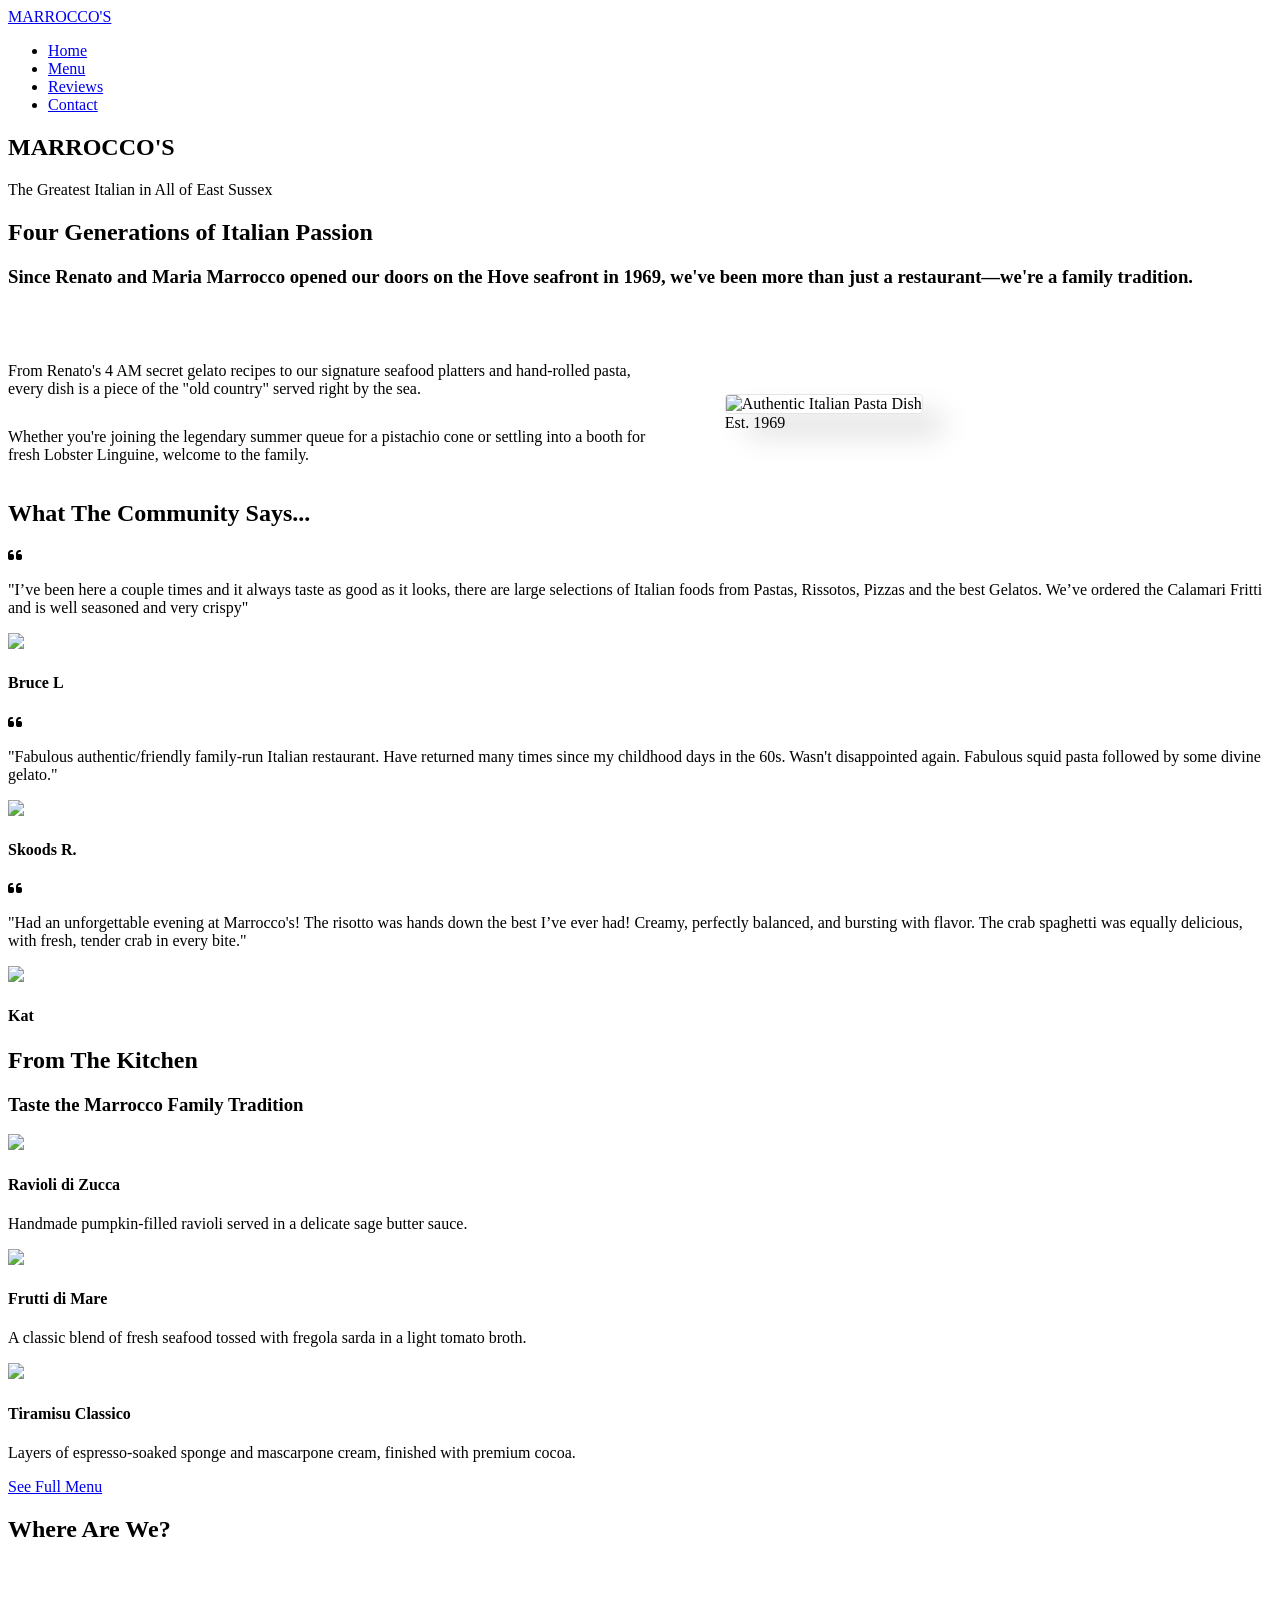
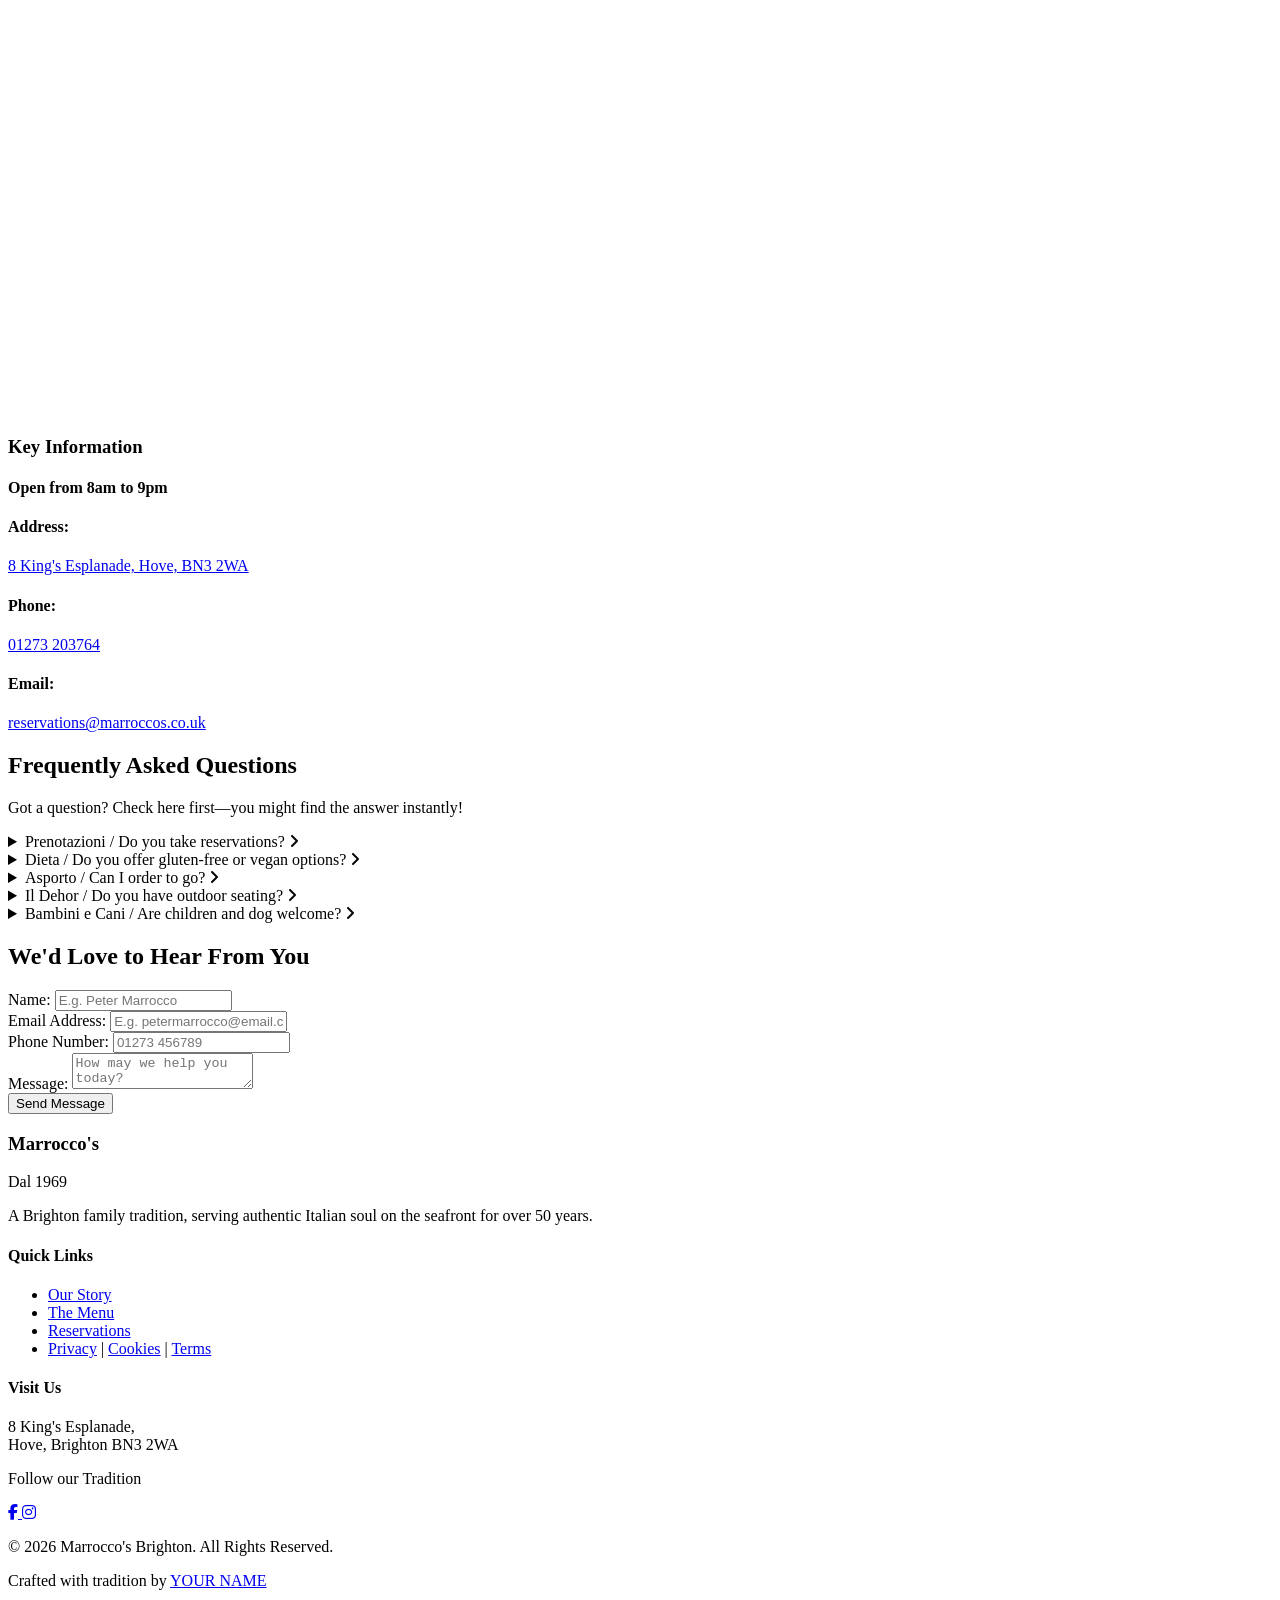
==== index.html @ a6865a2c "Add files via upload" ====
<!DOCTYPE html>
<html lang="en">
<head>
    <meta charset="UTF-8">
    <meta name="viewport" content="width=device-width, initial-scale=1.0">
    <title>Marrocco's Italian</title>

    <link rel="stylesheet" href="css/root.css">
    <script src="script.js" defer></script>
    <link rel="stylesheet" href="css/collective.css">
    <link rel="stylesheet" href="css/styles.css">
    <link rel="stylesheet" href="css/navbar.css">
    <link rel="stylesheet" href="css/button.css">
    <link rel="stylesheet" href="css/features.css">
    <link rel="stylesheet" href="css/query.css">

    <link rel="preconnect" href="https://fonts.googleapis.com">
    <link rel="preconnect" href="https://fonts.gstatic.com" crossorigin>
    <link href="https://fonts.googleapis.com/css2?family=Lexend:wght@100..900&family=Playfair+Display:ital,wght@0,400..900;1,400..900&display=swap" rel="stylesheet">
    <link rel="stylesheet" href="https://cdnjs.cloudflare.com/ajax/libs/font-awesome/6.5.1/css/all.min.css">
</head>
<body>
    <nav class="navbar">
        <a class="logo" href="index.html#landing">MARROCCO'S</div>
        <ul class="nav-links">
            <li>
                <a href="index.html">Home</a>
            </li>
            <li>
                <a href="menu.html">Menu</a>
            </li>
            <li>
                <a href="#reviews">Reviews</a>
            </li>
            <li>
                <a href="#contact">Contact</a>
            </li>
        </ul>
    </nav>

    <section class="landing" id="landing">
        <div class="container">
            <h1>MARROCCO'S</h1>
            <p>The Greatest Italian in All of East Sussex</p>
        </div>
    </section>

    <section id="story">
        <div class="header">
            <h2>Four Generations of Italian Passion</h2>
            <h3>Since Renato and Maria Marrocco opened our doors on the Hove seafront in 1969, we've been more than just a restaurant—we're a family tradition.</h3>
        </div>

        <div class="container" style="display: flex; align-items: center; gap: 60px; padding-top: 40px;">
            
            <div class="text-content" style="flex: 1.2;">
                <ul style="list-style: none; padding: 0;">
                    <li style="margin-bottom: 30px; position: relative;">
                        <p>From Renato's 4 AM secret gelato recipes to our signature seafood platters and hand-rolled pasta, every dish is a piece of the "old country" served right by the sea.</p>
                    </li>
                    
                    <li style="position: relative;">
                        <p>Whether you're joining the legendary summer queue for a pistachio cone or settling into a booth for fresh Lobster Linguine, welcome to the family.</p>
                    </li>
                </ul>
            </div>

            <div class="about-image-wrapper" style="flex: 1; position: relative;">
                <img src="css/image1.webp" alt="Authentic Italian Pasta Dish" 
                    style="width: 100%; aspect-ratio: 1 / 1; object-fit: cover; border-radius: 4px; box-shadow: 20px 20px 30px rgba(0,0,0,0.15); border: 1px solid rgba(0,0,0,0.1); transition: all 0.3s ease;">
                
                <div class="image-accent">
                    Est. 1969
                </div>
            </div>
        </div>
    </section>

    <section class="reviews" id="reviews">
        <div class="header">
            <h2>What The Community Says...</h2>
        </div>

        <div class="container">
            <div class="review-list">
                <div class="review-item">
                    <i class="fa-solid fa-quote-left"></i>
                    <p>"I’ve been here a couple times and it always taste as good as it looks, there are large selections of Italian foods from Pastas, Rissotos, Pizzas and the best Gelatos. We’ve ordered the Calamari Fritti and is well seasoned and very crispy"</p>
                    <div class="author">
                        <img src="css/pfp1.png">
                        <h4>Bruce L</h4>
                    </div>
                </div>

                <div class="review-item">
                    <i class="fa-solid fa-quote-left"></i>
                    <p>"Fabulous authentic/friendly family-run Italian restaurant. Have returned many times since my childhood days in the 60s. Wasn't disappointed again. Fabulous squid pasta followed by some divine gelato."</p>
                    <div class="author">
                        <img src="css/pfp2.png">
                        <h4>Skoods R.</h4>
                    </div>
                </div>

                <div class="review-item">
                    <i class="fa-solid fa-quote-left"></i>
                    <p>"Had an unforgettable evening at Marrocco's! The risotto was hands down the best I’ve ever had! Creamy, perfectly balanced, and bursting with flavor. The crab spaghetti was equally delicious, with fresh, tender crab in every bite."</p>
                    <div class="author">
                        <img src="css/pfp3.png">
                        <h4>Kat</h4>
                    </div>
                </div>
            </div>
        </div>
    </section>

    <section class="showcase" id="showcase">
        <div class="header">
            <h2>From The Kitchen</h2>
            <h3>Taste the Marrocco Family Tradition</h3>
        </div>

        <div class="container">
            <div class="showcase-container">
                <div class="showcase-item">
                    <img src="css/sc1.jpg">
                    <div class="showcase-caption">
                        <h4>Ravioli di Zucca</h4>
                        <p>Handmade pumpkin-filled ravioli served in a delicate sage butter sauce.</p>
                    </div>
                </div>

                <div class="showcase-item">
                    <img src="css/sc2.jpg">
                    <div class="showcase-caption">
                        <h4>Frutti di Mare</h4>
                        <p>A classic blend of fresh seafood tossed with fregola sarda in a light tomato broth.</p>
                    </div>
                </div>

                <div class="showcase-item">
                    <img src="css/sc3.webp">
                    <div class="showcase-caption">
                        <h4>Tiramisu Classico</h4>
                        <p>Layers of espresso-soaked sponge and mascarpone cream, finished with premium cocoa.</p>
                    </div>
                </div>
            </div>

            <div class="showcase-cta">
                <a href="menu.html">See Full Menu</a>
            </div>
        </div>
    </section>

    <section class="location" id="location">
        <div class="header">
            <h2>Where Are We?</h2>
        </div>

        <div class="container">
            <div class="map-content">
                <iframe src="https://www.google.com/maps/embed?pb=!1m18!1m12!1m3!1d5040.735382315733!2d-0.17603551700511988!3d50.82435292235075!2m3!1f0!2f0!3f0!3m2!1i1024!2i768!4f13.1!3m3!1m2!1s0x4875853623d988e7%3A0xfa8a5513d6051fa7!2sMarrocco&#39;s!5e0!3m2!1sen!2suk!4v1772290363174!5m2!1sen!2suk" width="600" height="450" style="border:0;" allowfullscreen="" loading="lazy" referrerpolicy="no-referrer-when-downgrade"></iframe>
            </div>

            <div class="main-info">
                <h3>Key Information</h3>
                
                <h4>Open from 8am to 9pm</h4>

                <div class="main-text">
                    <h4>Address:</h4>
                    <p><a href="https://www.google.com/maps/place/Marrocco's/@50.8243529,-0.1760355,17z/data=!3m1!4b1!4m6!3m5!1s0x4875853623d988e7:0xfa8a5513d6051fa7!8m2!3d50.8243529!4d-0.1760355!16s%2Fg%2F1tcxp3zr?hl=en&entry=ttu&g_ep=EgoyMDI2MDIyNS4wIKXMDSoASAFQAw%3D%3D">8 King's Esplanade, Hove, BN3 2WA</a></p>

                    <h4>Phone:</h4>
                    <p><a href="tel:01273203764">01273 203764</a></p>

                    <h4>Email:</h4>
                    <p><a href="mailto:reservations@marroccos.co.uk">reservations@marroccos.co.uk</a></p>
                </div>
            </div>
        </div>
    </section>

    <section class="faqs" id="faqs">
        <div class="container">
            <div class="faq-container">
                <div class="header">
                    <h2>Frequently Asked Questions</h2>
                    <p class="faq-description">
                        Got a question? Check here first—you might find the answer instantly!
                    </p>
                </div>

                <details class="faq-item">
                    <summary>
                        Prenotazioni / Do you take reservations?
                        <i class="fa-solid fa-angle-right icon"></i>
                    </summary>
                    <p>We primarily operate on a walk-in basis to keep things fair for everyone enjoying the sunny terrace.</p>
                </details>

                <details class="faq-item">
                    <summary>
                        Dieta / Do you offer gluten-free or vegan options?
                        <i class="fa-solid fa-angle-right icon"></i>
                    </summary>
                    <p>Absolutely. We offer gluten-free pasta substitutes and several vegan-friendly gelato options.</p>
                </details>

                <details class="faq-item">
                    <summary>
                        Asporto / Can I order to go?
                        <i class="fa-solid fa-angle-right icon"></i>
                    </summary>
                    <p>Yes, we do! You can order our full range of gelato and most of our main menu for takeaway.</p>
                </details>

                <details class="faq-item">
                    <summary>
                        Il Dehor / Do you have outdoor seating?
                        <i class="fa-solid fa-angle-right icon"></i>
                    </summary>
                    <p>We have a beautiful outdoor terrace overlooking the Kings Esplanade. It is the perfect spot for an espresso in the morning sun or a glass of wine as the sun sets over Hove.</p>
                </details>

                <details class="faq-item">
                    <summary>
                        Bambini e Cani / Are children and dog welcome?
                        <i class="fa-solid fa-angle-right icon"></i>
                    </summary>
                    <p>We are a family-run business, so children are always welcome with a smile. Well-behaved dogs are also permitted in our outdoor seating area—we might even have a treat waiting for them!</p>
                </details>
            </div>
        </div>
    </section>

    <section class="contact" id="contact">
        <div class="header">
            <h2>We'd Love to Hear From You</h2>
        </div>

        <div class="container">
            <form id="contact-form" class="contact-form" action="https://script.google.com/macros/s/AKfycbzfuzOAFyKO1uN3Dy8RKgRtBrc3oYsXvqPRVejo-Iocul6Jv-1Nv64UIRSSPU8Ohac1Tg/exec" method="POST">
    
                <div class="contact-column-left">
                    <div class="form-group">
                        <label class="contact-header">Name:</label>
                        <input type="text" name="name" placeholder="E.g. Peter Marrocco" required>
                    </div>

                    <div class="form-group">
                        <label class="contact-header">Email Address:</label>
                        <input type="text" name="email" placeholder="E.g. petermarrocco@email.com" required>
                    </div>

                    <div class="form-group">
                        <label class="contact-header">Phone Number:</label>
                        <input type="text" name="number" placeholder="01273 456789" required>
                    </div>
                </div>

                <div class="contact-column-right">
                    <div class="form-group">
                        <label class="contact-header">Message:</label>
                        <textarea class="textarea" placeholder="How may we help you today?" required></textarea>
                    </div>

                    <button type="submit" class="submit-btn">Send Message</button>
                </div>
                            
    </section>

    <footer class="premium-footer">
    <div class="footer-container">
        <div class="footer-column">
            <h3>Marrocco's</h3>
            <p class="heritage-text">Dal 1969</p>
            <p>A Brighton family tradition, serving authentic Italian soul on the seafront for over 50 years.</p>
        </div>

        <div class="footer-column">
            <h4>Quick Links</h4>
            <ul>
                <li><a href="index.html">Our Story</a></li>
                <li><a href="menu.html">The Menu</a></li>
                <li><a href="contact.html">Reservations</a></li>
                <li><a href="privacy.html">Privacy</a> | <a href="cookies.html">Cookies</a> | <a href="terms.html">Terms</a></li>
            </ul>
        </div>

        <div class="footer-column">
            <h4>Visit Us</h4>
            <p>8 King's Esplanade,<br>Hove, Brighton BN3 2WA</p>
            <div class="social-icons">
                </div>
        </div>

        <div class="social-container">
            <p class="social-label">Follow our Tradition</p>
            <div class="social-icons">
                <a href="https://www.facebook.com/MARROCCOS/?locale=en_GB" class="social-link" aria-label="Facebook">
                    <i class="fab fa-facebook-f"></i>
                </a>
                <a href="https://www.instagram.com/marroccos_icecream_hove/?hl=en" class="social-link" aria-label="Instagram">
                    <i class="fab fa-instagram"></i>
                </a>
            </div>
        </div>
    </div>
    <div class="footer-bottom">
        <p>&copy; 2026 Marrocco's Brighton. All Rights Reserved.</p>
        <p class="designer-credit">
            Crafted with tradition by <a href="YOUR_PORTFOLIO_LINK" target="_blank">YOUR NAME</a>
        </p>
    </div>
</footer>

</body>
</html>
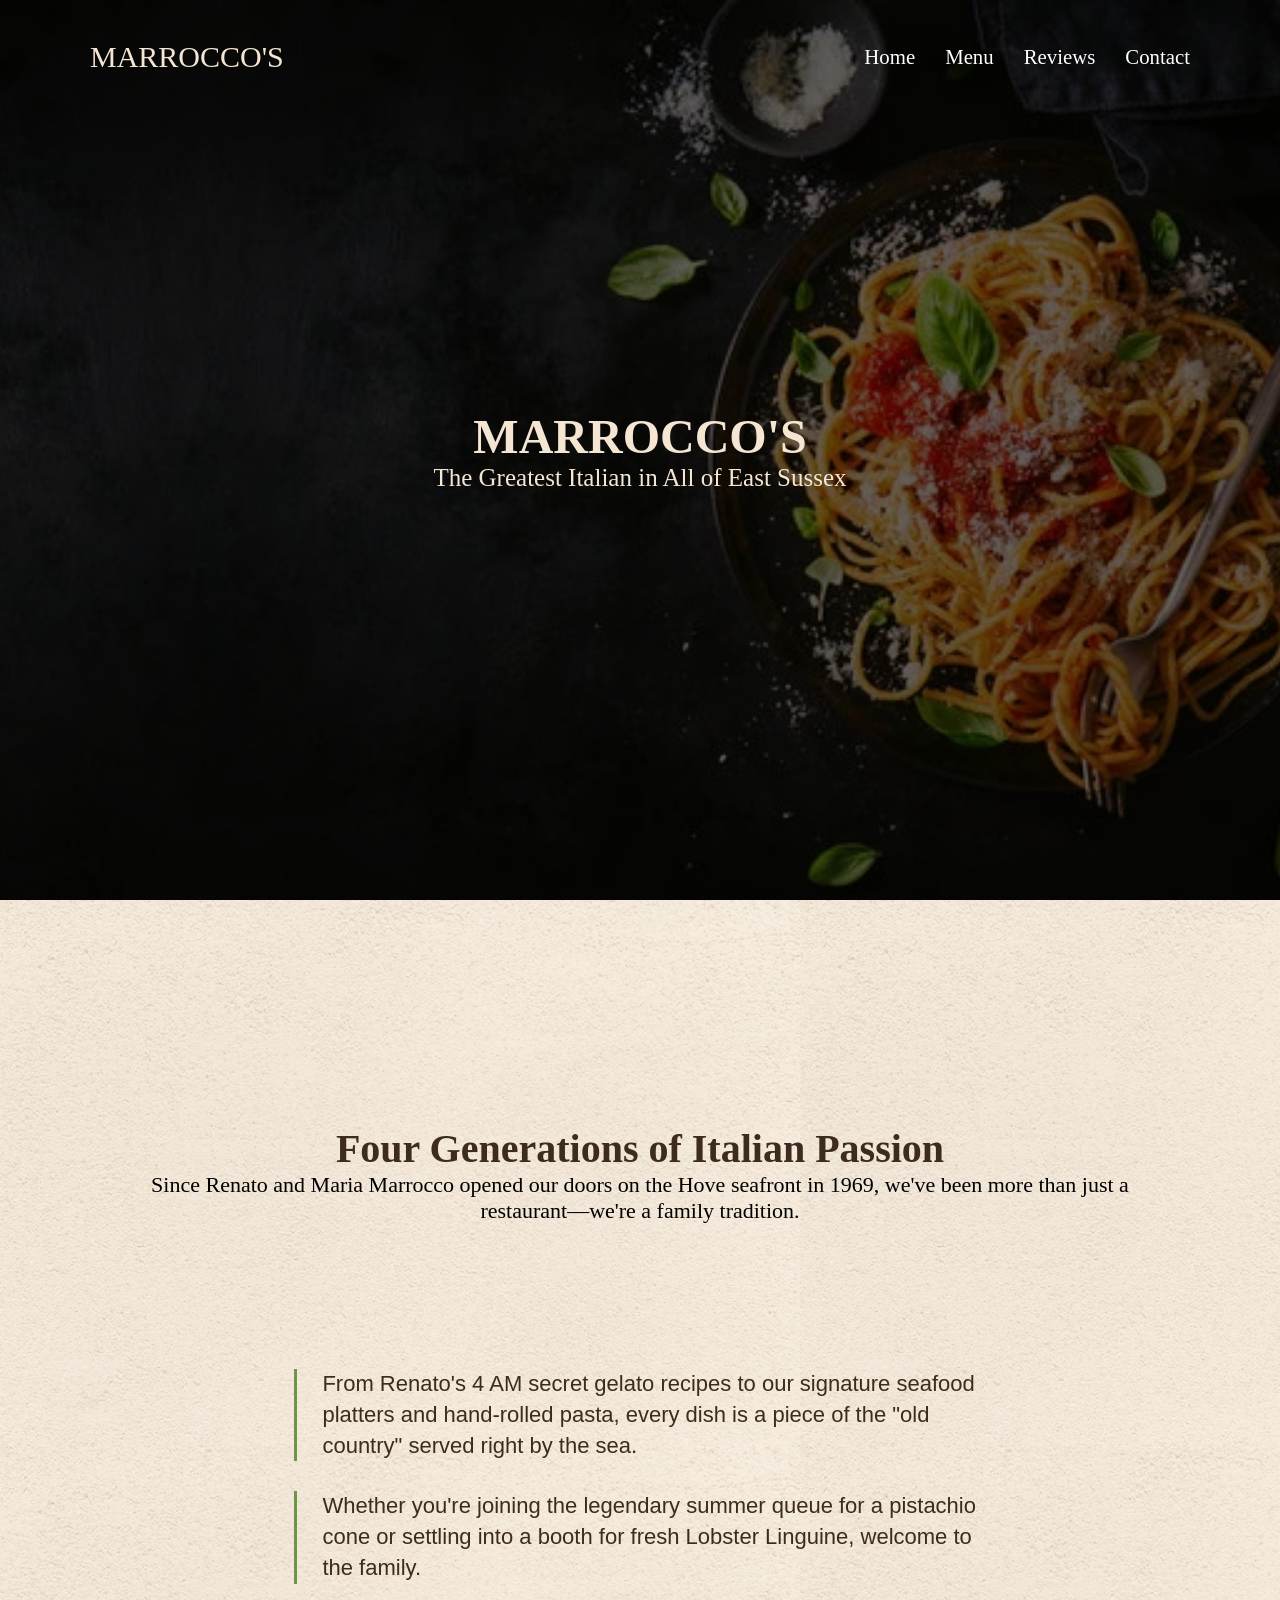
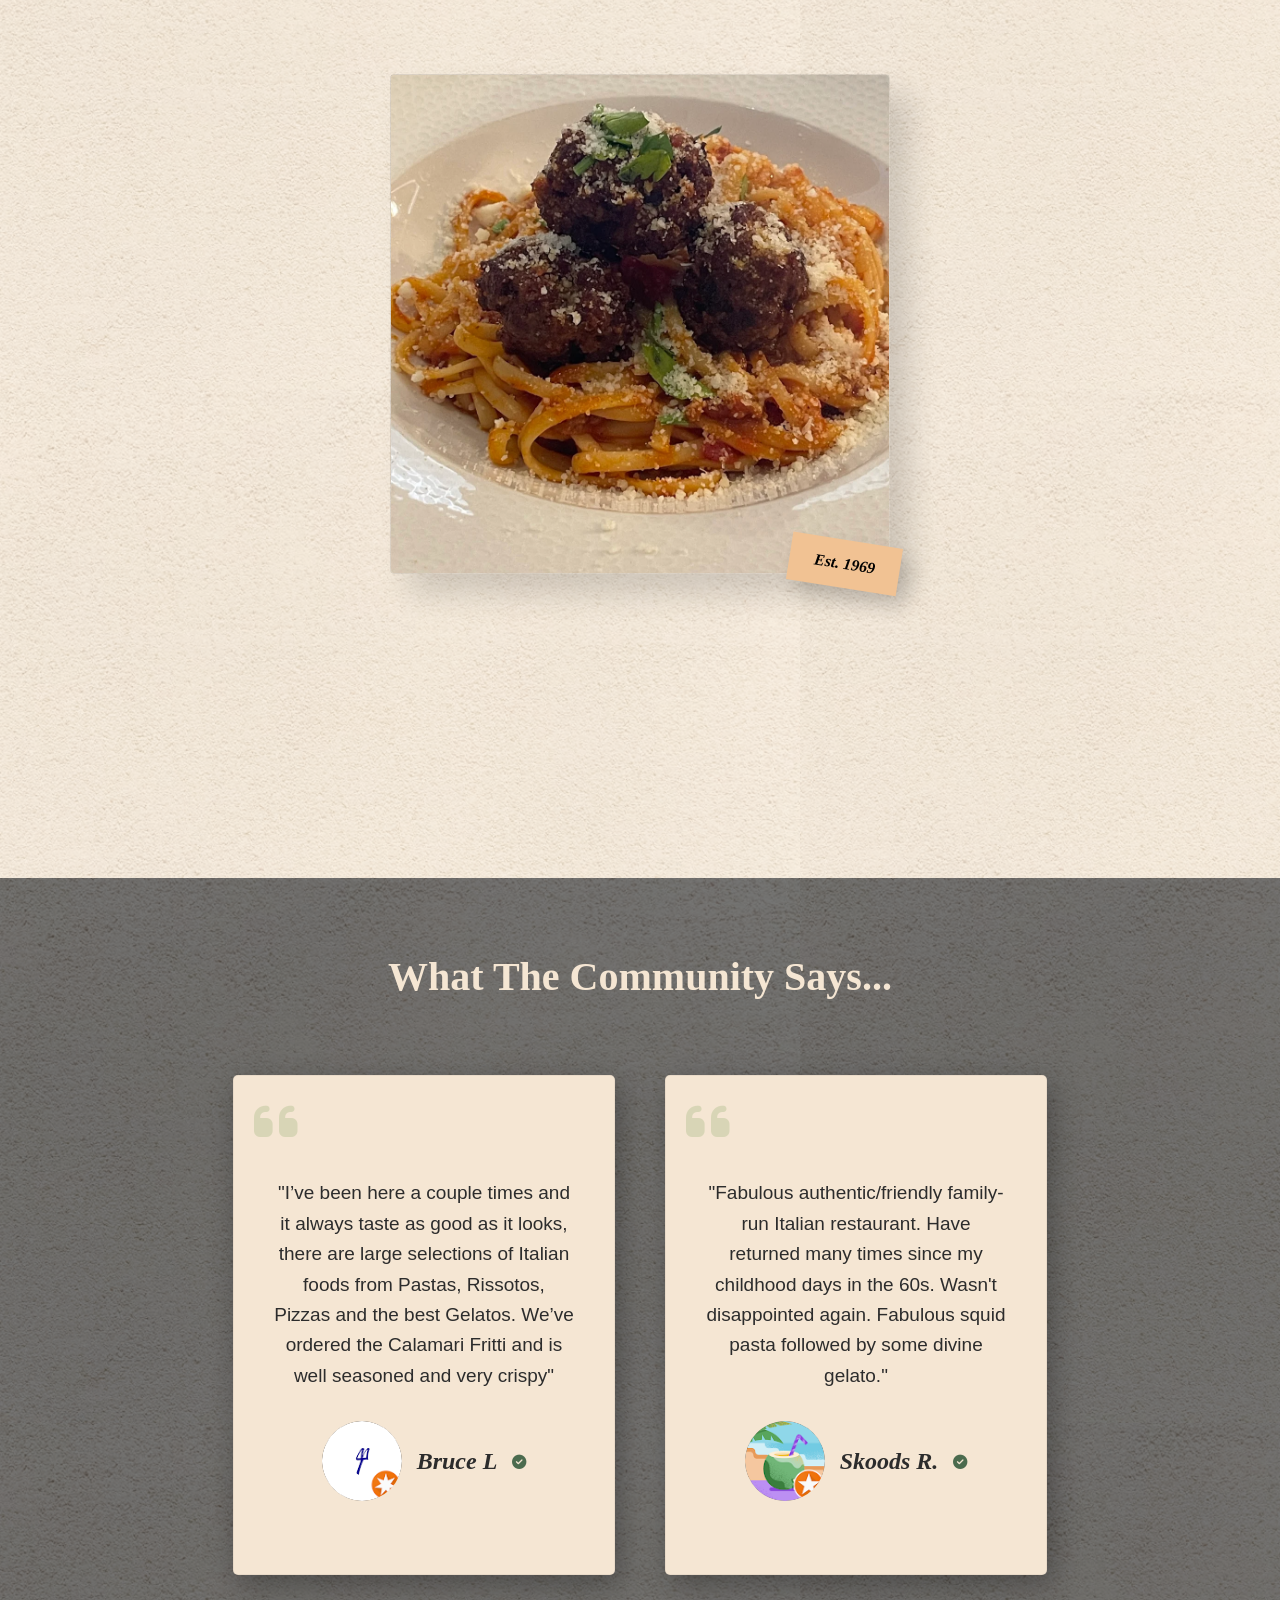
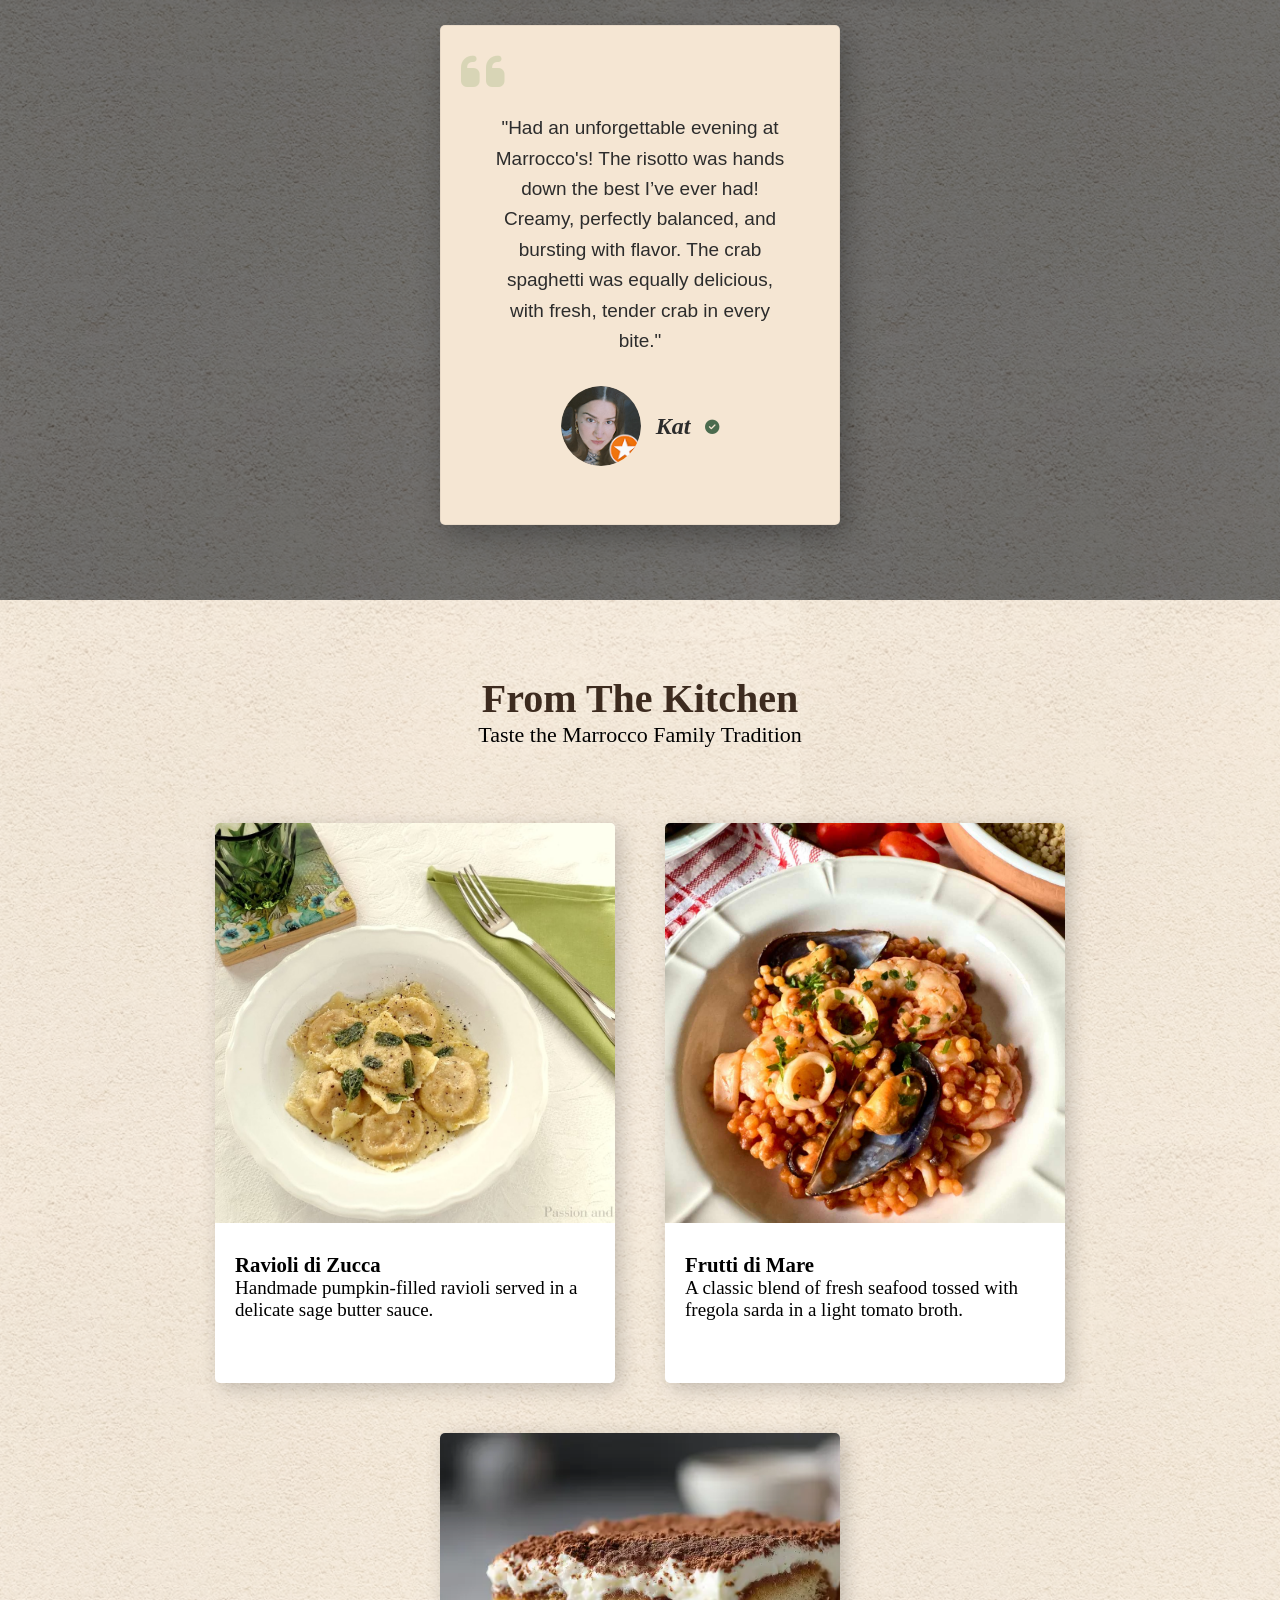
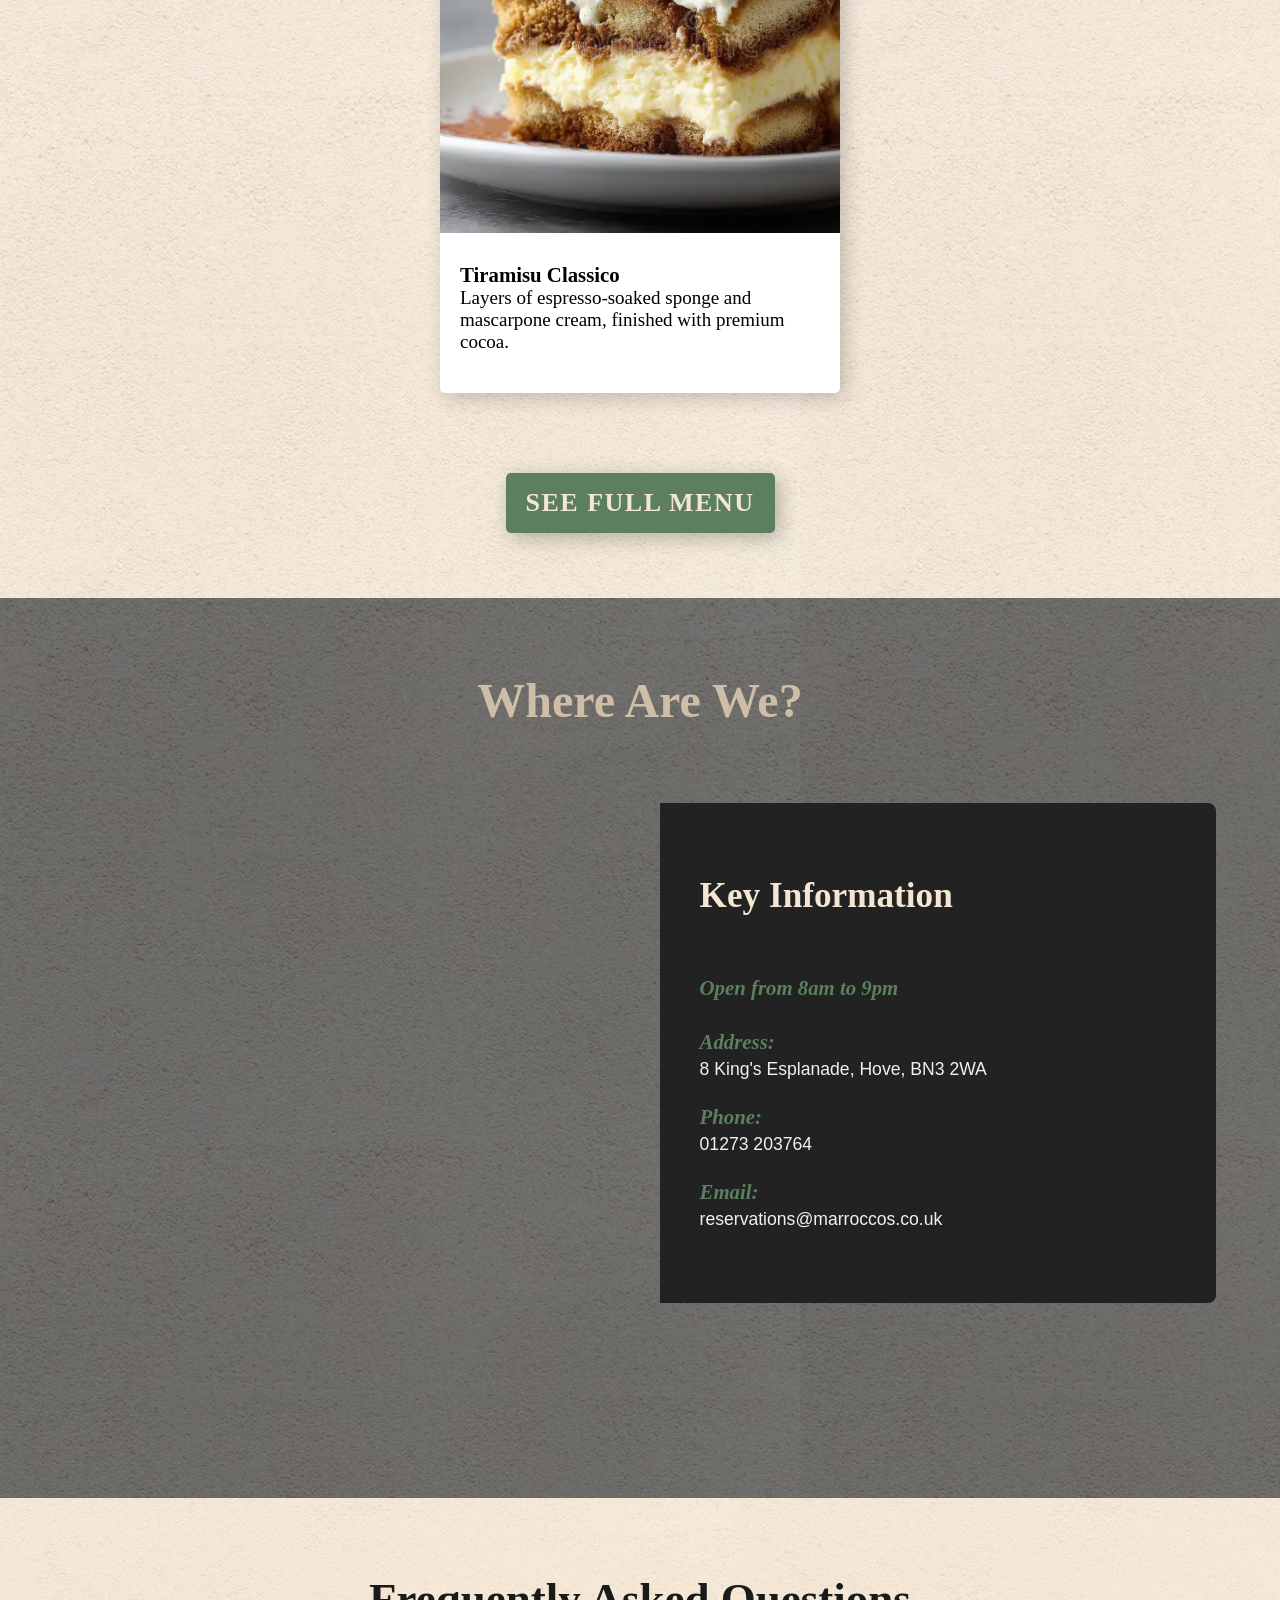
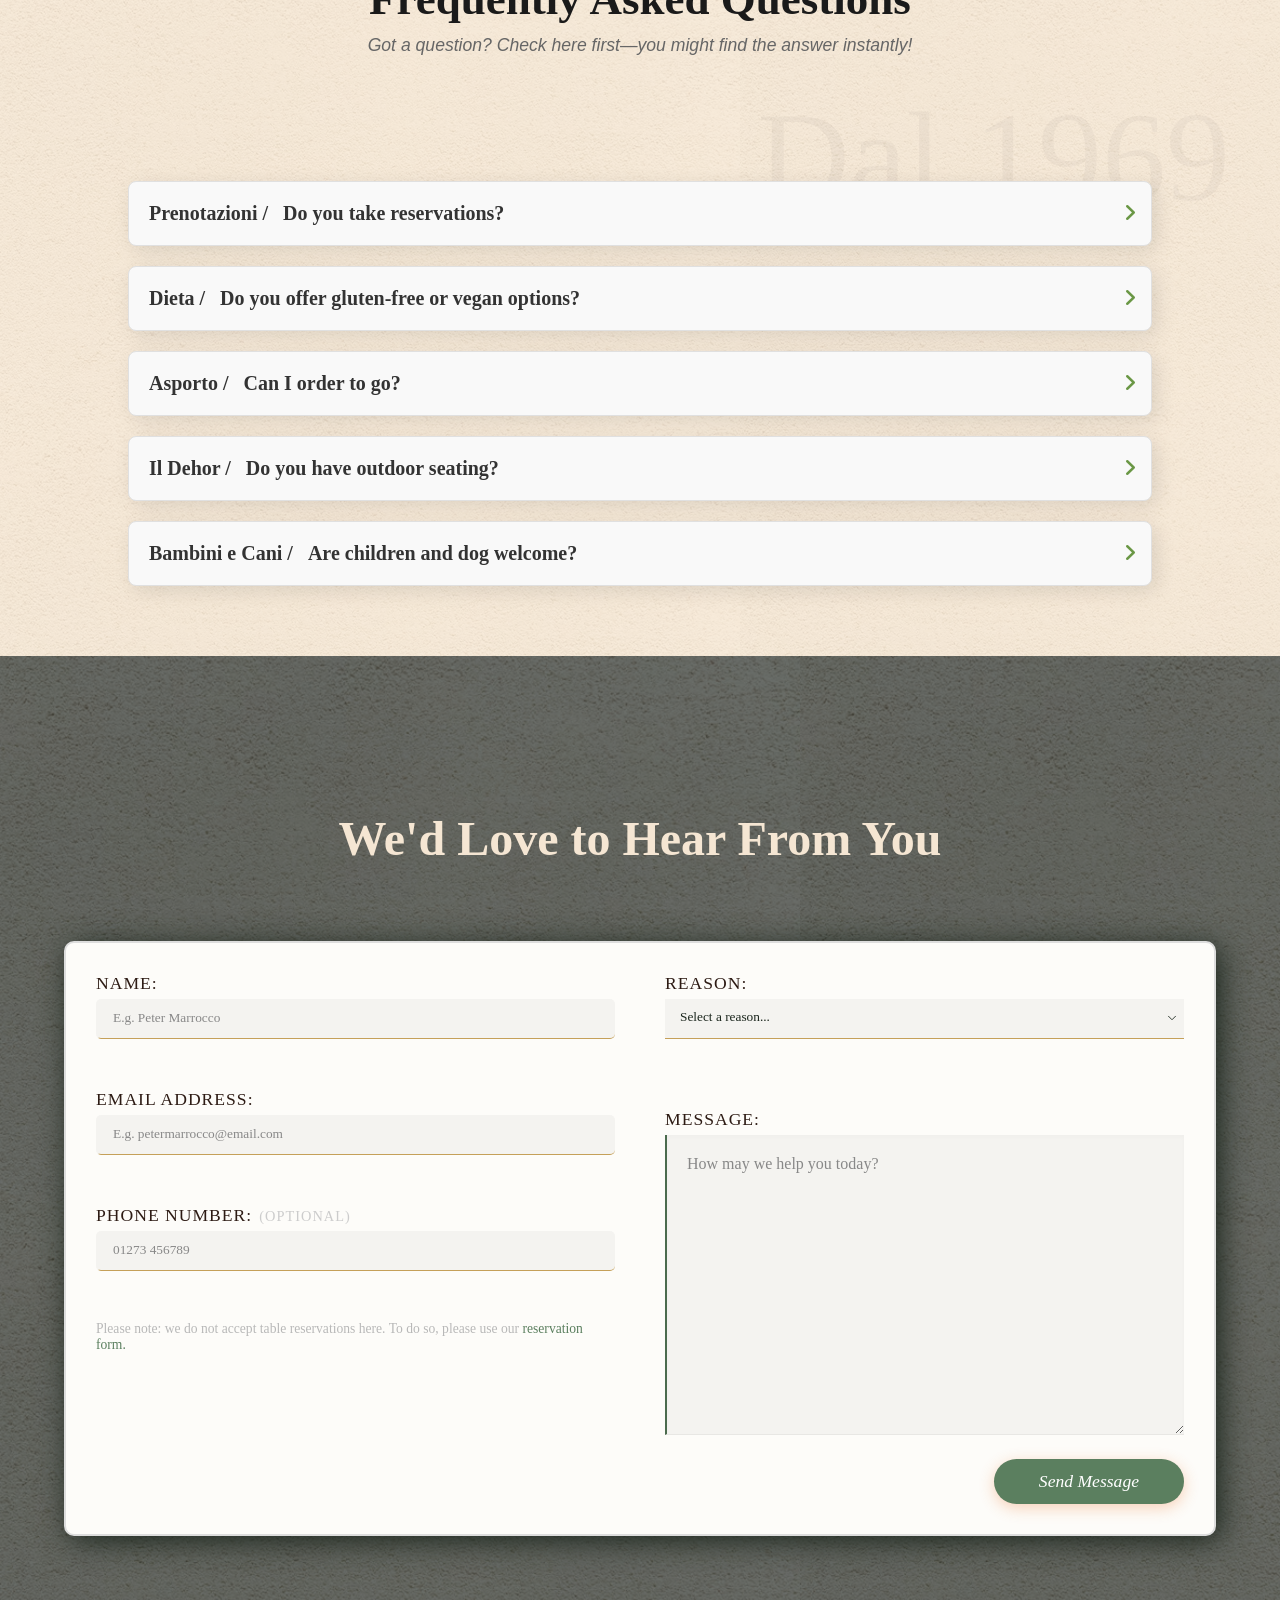
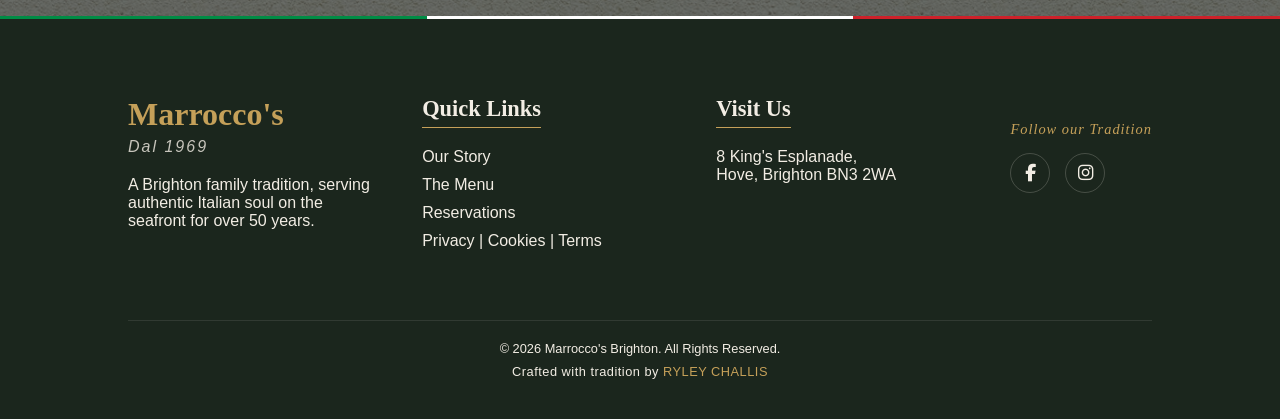
==== commit ad9e112b: "Fresh start - full project upload" ====
--- a/index.html
+++ b/index.html
@@ -6,23 +6,36 @@
     <title>Marrocco's Italian</title>
 
     <link rel="stylesheet" href="css/root.css">
-    <script src="script.js" defer></script>
     <link rel="stylesheet" href="css/collective.css">
     <link rel="stylesheet" href="css/styles.css">
     <link rel="stylesheet" href="css/navbar.css">
     <link rel="stylesheet" href="css/button.css">
-    <link rel="stylesheet" href="css/features.css">
     <link rel="stylesheet" href="css/query.css">
 
     <link rel="preconnect" href="https://fonts.googleapis.com">
     <link rel="preconnect" href="https://fonts.gstatic.com" crossorigin>
     <link href="https://fonts.googleapis.com/css2?family=Lexend:wght@100..900&family=Playfair+Display:ital,wght@0,400..900;1,400..900&display=swap" rel="stylesheet">
     <link rel="stylesheet" href="https://cdnjs.cloudflare.com/ajax/libs/font-awesome/6.5.1/css/all.min.css">
+
+    <link rel="icon" type="image/x-icon" href="favicon.ico">
 </head>
 <body>
     <nav class="navbar">
-        <a class="logo" href="index.html#landing">MARROCCO'S</div>
+        <a class="logo" href="index.html#landing">MARROCCO'S</a>
+        
+        <div class="hamburger">
+            <div class="bar"></div>
+            <div class="bar"></div>
+            <div class="bar"></div>
+        </div>
+
         <ul class="nav-links">
+            <div class="sidebar-logo">
+                <span class="logo-text">MARROCCO'S</span>
+            </div>
+
+            <button class="close-btn">&times;</button>
+            
             <li>
                 <a href="index.html">Home</a>
             </li>
@@ -38,15 +51,17 @@
         </ul>
     </nav>
 
+    <main>
+    
     <section class="landing" id="landing">
         <div class="container">
             <h1>MARROCCO'S</h1>
-            <p>The Greatest Italian in All of East Sussex</p>
+            <p class="reveal">The Greatest Italian in All of East Sussex</p>
         </div>
     </section>
 
     <section id="story">
-        <div class="header">
+        <div class="header reveal">
             <h2>Four Generations of Italian Passion</h2>
             <h3>Since Renato and Maria Marrocco opened our doors on the Hove seafront in 1969, we've been more than just a restaurant—we're a family tradition.</h3>
         </div>
@@ -55,17 +70,17 @@
             
             <div class="text-content" style="flex: 1.2;">
                 <ul style="list-style: none; padding: 0;">
-                    <li style="margin-bottom: 30px; position: relative;">
+                    <li class="reveal" style="margin-bottom: 30px; position: relative;">
                         <p>From Renato's 4 AM secret gelato recipes to our signature seafood platters and hand-rolled pasta, every dish is a piece of the "old country" served right by the sea.</p>
                     </li>
                     
-                    <li style="position: relative;">
+                    <li class="reveal" style="position: relative;">
                         <p>Whether you're joining the legendary summer queue for a pistachio cone or settling into a booth for fresh Lobster Linguine, welcome to the family.</p>
                     </li>
                 </ul>
             </div>
 
-            <div class="about-image-wrapper" style="flex: 1; position: relative;">
+            <div class="about-image-wrapper reveal" style="flex: 1; position: relative;">
                 <img src="css/image1.webp" alt="Authentic Italian Pasta Dish" 
                     style="width: 100%; aspect-ratio: 1 / 1; object-fit: cover; border-radius: 4px; box-shadow: 20px 20px 30px rgba(0,0,0,0.15); border: 1px solid rgba(0,0,0,0.1); transition: all 0.3s ease;">
                 
@@ -75,37 +90,38 @@
             </div>
         </div>
     </section>
+    
 
     <section class="reviews" id="reviews">
-        <div class="header">
+        <div class="header reveal">
             <h2>What The Community Says...</h2>
         </div>
 
         <div class="container">
             <div class="review-list">
-                <div class="review-item">
+                <div class="review-item reveal">
                     <i class="fa-solid fa-quote-left"></i>
                     <p>"I’ve been here a couple times and it always taste as good as it looks, there are large selections of Italian foods from Pastas, Rissotos, Pizzas and the best Gelatos. We’ve ordered the Calamari Fritti and is well seasoned and very crispy"</p>
-                    <div class="author">
-                        <img src="css/pfp1.png">
+                    <div class="author reveal">
+                        <img src="css/pfp1.png" alt="First profile picture">
                         <h4>Bruce L</h4>
                     </div>
                 </div>
 
-                <div class="review-item">
+                <div class="review-item reveal">
                     <i class="fa-solid fa-quote-left"></i>
                     <p>"Fabulous authentic/friendly family-run Italian restaurant. Have returned many times since my childhood days in the 60s. Wasn't disappointed again. Fabulous squid pasta followed by some divine gelato."</p>
-                    <div class="author">
-                        <img src="css/pfp2.png">
+                    <div class="author reveal">
+                        <img src="css/pfp2.png" alt="Second profile picture">
                         <h4>Skoods R.</h4>
                     </div>
                 </div>
 
-                <div class="review-item">
+                <div class="review-item reveal">
                     <i class="fa-solid fa-quote-left"></i>
                     <p>"Had an unforgettable evening at Marrocco's! The risotto was hands down the best I’ve ever had! Creamy, perfectly balanced, and bursting with flavor. The crab spaghetti was equally delicious, with fresh, tender crab in every bite."</p>
-                    <div class="author">
-                        <img src="css/pfp3.png">
+                    <div class="author reveal">
+                        <img src="css/pfp3.png" alt="Third profile picture">
                         <h4>Kat</h4>
                     </div>
                 </div>
@@ -114,60 +130,60 @@
     </section>
 
     <section class="showcase" id="showcase">
-        <div class="header">
+        <div class="header reveal">
             <h2>From The Kitchen</h2>
             <h3>Taste the Marrocco Family Tradition</h3>
         </div>
 
         <div class="container">
             <div class="showcase-container">
-                <div class="showcase-item">
-                    <img src="css/sc1.jpg">
-                    <div class="showcase-caption">
+                <div class="showcase-item reveal">
+                    <img src="css/sc1.jpg" alt="Ravioli di Zucca">
+                    <div class="showcase-caption reveal">
                         <h4>Ravioli di Zucca</h4>
                         <p>Handmade pumpkin-filled ravioli served in a delicate sage butter sauce.</p>
                     </div>
                 </div>
 
-                <div class="showcase-item">
-                    <img src="css/sc2.jpg">
-                    <div class="showcase-caption">
+                <div class="showcase-item reveal">
+                    <img src="css/sc2.jpg" alt="Frutti di Mare">
+                    <div class="showcase-caption reveal">
                         <h4>Frutti di Mare</h4>
                         <p>A classic blend of fresh seafood tossed with fregola sarda in a light tomato broth.</p>
                     </div>
                 </div>
 
-                <div class="showcase-item">
-                    <img src="css/sc3.webp">
-                    <div class="showcase-caption">
+                <div class="showcase-item reveal">
+                    <img src="css/sc3.webp" alt="Tiramisu Classico">
+                    <div class="showcase-caption reveal">
                         <h4>Tiramisu Classico</h4>
                         <p>Layers of espresso-soaked sponge and mascarpone cream, finished with premium cocoa.</p>
                     </div>
                 </div>
             </div>
 
-            <div class="showcase-cta">
+            <div class="showcase-cta reveal">
                 <a href="menu.html">See Full Menu</a>
             </div>
         </div>
     </section>
 
     <section class="location" id="location">
-        <div class="header">
+        <div class="header reveal">
             <h2>Where Are We?</h2>
         </div>
 
         <div class="container">
-            <div class="map-content">
-                <iframe src="https://www.google.com/maps/embed?pb=!1m18!1m12!1m3!1d5040.735382315733!2d-0.17603551700511988!3d50.82435292235075!2m3!1f0!2f0!3f0!3m2!1i1024!2i768!4f13.1!3m3!1m2!1s0x4875853623d988e7%3A0xfa8a5513d6051fa7!2sMarrocco&#39;s!5e0!3m2!1sen!2suk!4v1772290363174!5m2!1sen!2suk" width="600" height="450" style="border:0;" allowfullscreen="" loading="lazy" referrerpolicy="no-referrer-when-downgrade"></iframe>
-            </div>
-
-            <div class="main-info">
+            <div class="map-content reveal">
+                <iframe class="reveal" src="https://www.google.com/maps/embed?pb=!1m18!1m12!1m3!1d5040.735382315733!2d-0.17603551700511988!3d50.82435292235075!2m3!1f0!2f0!3f0!3m2!1i1024!2i768!4f13.1!3m3!1m2!1s0x4875853623d988e7%3A0xfa8a5513d6051fa7!2sMarrocco&#39;s!5e0!3m2!1sen!2suk!4v1772290363174!5m2!1sen!2suk" width="600" height="450" style="border:0;" allowfullscreen="" referrerpolicy="no-referrer-when-downgrade"></iframe>
+            </div>
+
+            <div class="main-info reveal">
                 <h3>Key Information</h3>
                 
                 <h4>Open from 8am to 9pm</h4>
 
-                <div class="main-text">
+                <div class="main-text reveal">
                     <h4>Address:</h4>
                     <p><a href="https://www.google.com/maps/place/Marrocco's/@50.8243529,-0.1760355,17z/data=!3m1!4b1!4m6!3m5!1s0x4875853623d988e7:0xfa8a5513d6051fa7!8m2!3d50.8243529!4d-0.1760355!16s%2Fg%2F1tcxp3zr?hl=en&entry=ttu&g_ep=EgoyMDI2MDIyNS4wIKXMDSoASAFQAw%3D%3D">8 King's Esplanade, Hove, BN3 2WA</a></p>
 
@@ -184,48 +200,48 @@
     <section class="faqs" id="faqs">
         <div class="container">
             <div class="faq-container">
-                <div class="header">
+                <div class="header reveal">
                     <h2>Frequently Asked Questions</h2>
-                    <p class="faq-description">
+                    <p class="faq-description reveal">
                         Got a question? Check here first—you might find the answer instantly!
                     </p>
                 </div>
 
-                <details class="faq-item">
-                    <summary>
-                        Prenotazioni / Do you take reservations?
+                <details class="faq-item reveal">
+                    <summary>
+                        <span class="desktop-only">Prenotazioni /</span>Do you take reservations?
                         <i class="fa-solid fa-angle-right icon"></i>
                     </summary>
                     <p>We primarily operate on a walk-in basis to keep things fair for everyone enjoying the sunny terrace.</p>
                 </details>
 
-                <details class="faq-item">
-                    <summary>
-                        Dieta / Do you offer gluten-free or vegan options?
+                <details class="faq-item reveal">
+                    <summary>
+                        <span class="desktop-only">Dieta /</span>Do you offer gluten-free or vegan options?
                         <i class="fa-solid fa-angle-right icon"></i>
                     </summary>
                     <p>Absolutely. We offer gluten-free pasta substitutes and several vegan-friendly gelato options.</p>
                 </details>
 
-                <details class="faq-item">
-                    <summary>
-                        Asporto / Can I order to go?
+                <details class="faq-item reveal">
+                    <summary>
+                        <span class="desktop-only">Asporto /</span>Can I order to go?
                         <i class="fa-solid fa-angle-right icon"></i>
                     </summary>
                     <p>Yes, we do! You can order our full range of gelato and most of our main menu for takeaway.</p>
                 </details>
 
-                <details class="faq-item">
-                    <summary>
-                        Il Dehor / Do you have outdoor seating?
+                <details class="faq-item reveal">
+                    <summary>
+                        <span class="desktop-only">Il Dehor /</span>Do you have outdoor seating?
                         <i class="fa-solid fa-angle-right icon"></i>
                     </summary>
                     <p>We have a beautiful outdoor terrace overlooking the Kings Esplanade. It is the perfect spot for an espresso in the morning sun or a glass of wine as the sun sets over Hove.</p>
                 </details>
 
-                <details class="faq-item">
-                    <summary>
-                        Bambini e Cani / Are children and dog welcome?
+                <details class="faq-item reveal">
+                    <summary>
+                        <span class="desktop-only">Bambini e Cani /</span>Are children and dog welcome?
                         <i class="fa-solid fa-angle-right icon"></i>
                     </summary>
                     <p>We are a family-run business, so children are always welcome with a smile. Well-behaved dogs are also permitted in our outdoor seating area—we might even have a treat waiting for them!</p>
@@ -235,85 +251,104 @@
     </section>
 
     <section class="contact" id="contact">
-        <div class="header">
+        <div class="header reveal">
             <h2>We'd Love to Hear From You</h2>
         </div>
 
         <div class="container">
-            <form id="contact-form" class="contact-form" action="https://script.google.com/macros/s/AKfycbzfuzOAFyKO1uN3Dy8RKgRtBrc3oYsXvqPRVejo-Iocul6Jv-1Nv64UIRSSPU8Ohac1Tg/exec" method="POST">
+            <form id="contact-form" class="contact-form reveal" action="https://script.google.com/macros/s/AKfycbwvLq1yXH7dv7crEWnql1uWoKirPYY-x0VIzxGrw-c-sTMxv0lklTbBGuD2TzpDRWy2aQ/exec" method="POST">
     
-                <div class="contact-column-left">
-                    <div class="form-group">
-                        <label class="contact-header">Name:</label>
+                <div class="contact-column-left reveal">
+                    <div class="form-group">
+                        <label class="contact-header reveal">Name:</label>
                         <input type="text" name="name" placeholder="E.g. Peter Marrocco" required>
                     </div>
 
                     <div class="form-group">
-                        <label class="contact-header">Email Address:</label>
+                        <label class="contact-header reveal">Email Address:</label>
                         <input type="text" name="email" placeholder="E.g. petermarrocco@email.com" required>
                     </div>
 
                     <div class="form-group">
-                        <label class="contact-header">Phone Number:</label>
-                        <input type="text" name="number" placeholder="01273 456789" required>
-                    </div>
-                </div>
-
-                <div class="contact-column-right">
-                    <div class="form-group">
-                        <label class="contact-header">Message:</label>
-                        <textarea class="textarea" placeholder="How may we help you today?" required></textarea>
-                    </div>
-
-                    <button type="submit" class="submit-btn">Send Message</button>
-                </div>
-                            
-    </section>
+                        <label class="contact-header reveal">Phone Number:<span>(Optional)</span></label>
+                        <input type="text" name="number" placeholder="01273 456789">
+                    </div>
+                    <div class="disclaimer">
+                        <p>Please note: we do not accept table reservations here. To do so, please use our <a href="menu.html#booking">reservation form.</a></p>
+                    </div>
+                </div>
+
+                <div class="contact-column-right reveal">
+                    <div class="form-group">
+                        <label class="contact-header" type="text">Reason:</label>
+                        <select class="select-wrapper" name="reason">
+                            <option value="">Select a reason...</option>
+                            <option value="general">General Inquiry</option>
+                            <option value="feedback">Feedback</option>
+                            <option value="catering">Private Catering</option>
+                            <option value="careers">Careers</option>
+                        </select>
+                    </div>
+                    
+                    <div class="form-group">
+                        <label class="contact-header reveal">Message:</label>
+                        <textarea class="textarea" name="message" placeholder="How may we help you today?" required></textarea>
+                    </div>
+
+                    <button type="submit" class="submit-btn reveal">Send Message</button>
+                </div>
+            </form>
+        </div>
+    </section>
+
+    </main>
 
     <footer class="premium-footer">
     <div class="footer-container">
-        <div class="footer-column">
+        <div class="footer-column reveal">
             <h3>Marrocco's</h3>
             <p class="heritage-text">Dal 1969</p>
             <p>A Brighton family tradition, serving authentic Italian soul on the seafront for over 50 years.</p>
         </div>
 
-        <div class="footer-column">
+        <div class="footer-column reveal">
             <h4>Quick Links</h4>
             <ul>
-                <li><a href="index.html">Our Story</a></li>
+                <li><a href="index.html#story">Our Story</a></li>
                 <li><a href="menu.html">The Menu</a></li>
-                <li><a href="contact.html">Reservations</a></li>
+                <li><a href="menu.html#booking">Reservations</a></li>
                 <li><a href="privacy.html">Privacy</a> | <a href="cookies.html">Cookies</a> | <a href="terms.html">Terms</a></li>
             </ul>
         </div>
 
-        <div class="footer-column">
+        <div class="footer-column reveal">
             <h4>Visit Us</h4>
             <p>8 King's Esplanade,<br>Hove, Brighton BN3 2WA</p>
             <div class="social-icons">
                 </div>
         </div>
 
-        <div class="social-container">
-            <p class="social-label">Follow our Tradition</p>
+        <div class="social-container reveal">
+            <p class="social-label reveal">Follow our Tradition</p>
             <div class="social-icons">
-                <a href="https://www.facebook.com/MARROCCOS/?locale=en_GB" class="social-link" aria-label="Facebook">
+                <a href="https://www.facebook.com/MARROCCOS/?locale=en_GB" class="social-link" target="_blank" aria-label="Facebook">
                     <i class="fab fa-facebook-f"></i>
                 </a>
-                <a href="https://www.instagram.com/marroccos_icecream_hove/?hl=en" class="social-link" aria-label="Instagram">
+                <a href="https://www.instagram.com/marroccos_icecream_hove/?hl=en" class="social-link" target="_blank" aria-label="Instagram">
                     <i class="fab fa-instagram"></i>
                 </a>
             </div>
         </div>
     </div>
-    <div class="footer-bottom">
+    <div class="footer-bottom reveal">
         <p>&copy; 2026 Marrocco's Brighton. All Rights Reserved.</p>
         <p class="designer-credit">
-            Crafted with tradition by <a href="YOUR_PORTFOLIO_LINK" target="_blank">YOUR NAME</a>
+            Crafted with tradition by <a href="https://github.com/RyleyChallis" target="_blank">RYLEY CHALLIS</a>
         </p>
     </div>
 </footer>
 
+    <script src="css/script.js" defer></script>
+
 </body>
 </html>
--- a/css/root.css
+++ b/css/root.css
@@ -0,0 +1,16 @@
+
+
+:root {
+    --navbar-cream: #f5e6d3;
+    --cream-hover: #cfbea7;
+    --olive-green: #6a9745;
+    --main-green: #1b261d;
+    --dark-olive: #3d2b1f;
+    --paper-white: #fdfcf9;
+    --gold-accent: #c5a059;
+    --text-main: #2d2d2d;
+
+    --main-red: #9f0303;
+    --cta: #5b7f5f;
+    --cta-hover: #3c543e;
+}
--- a/css/collective.css
+++ b/css/collective.css
@@ -0,0 +1,171 @@
+
+
+
+
+
+#showcase::before,
+#location::before,
+#contact::before,
+#reviews::before,
+#story::before,
+#booking::before {
+    content: "";
+    position: absolute;
+    top: 0;
+    left: 0;
+    width: 100%;
+    height: 100%;
+    background-image: url("paper.avif") !important;
+    background-repeat: repeat;
+    background-size: 800px !important;
+    opacity: 0.4 !important;
+    z-index: -1 !important;
+    pointer-events: none;
+}
+
+
+
+
+
+
+
+
+
+#story .container,
+#reviews .container,
+#showcase .container, 
+#location .container {
+    display: flex;
+    flex-direction: column;                
+    align-items: center;
+    justify-content: center;
+    padding: 75px 10%; 
+    padding-bottom: 150px;
+    gap: 80px;
+    margin: 0 auto;
+    max-width: 1600px;
+    z-index: 1200 !important;
+}
+
+#story .header,
+#showcase .header,
+#reviews .header,
+#location .header,
+#faqs .header {
+    padding: 75px 0 !important;
+    text-align: center;
+    align-items: center;
+}
+
+#story .header h3,
+#showcase .header h3,
+#reviews .header h3,
+#location .header h3 {
+    font-size: 22px;
+    font-family: 'lexend';
+    font-weight: 300;
+    max-width: 800px;
+    margin: 0 auto;
+}
+
+#story h2,
+#showcase h2,
+#reviews h2,
+#location h2,
+#faqs h2 {
+    font-family: 'Playfair Display', serif; 
+    font-size: 2.5rem;
+    color: #3d2b1f;
+    text-align: center;
+}
+
+.menu-section {
+    padding-bottom: 100px;
+}
+
+#one, #two, #three, #four {
+    min-height: 100vh;
+    text-align: center;
+    justify-content: center;
+    align-items: center;
+    margin: 0 auto;
+    background-image: url(css/paper.avif);
+}
+
+#one h2,
+#two h2,
+#three h2,
+#four h2 {
+    text-align: center;
+    font-size: 45px;
+    font-family: 'playfair display';
+    color: #8b4513;
+}
+
+#one h3,
+#two h3,
+#three h3,
+#four h3 {
+    font-size: 26px;
+    font-family: 'playfair display';
+    text-align: center;
+    padding: 0;
+    margin: 0;
+    color: #2d2520;
+}
+
+.menu-section .header {
+    margin: 0;
+    padding: 0;
+    padding: 75px 0;
+    align-items: center;
+    z-index: 500 !important;
+}
+
+#one span,
+#two span,
+#three span,
+#four span {
+    text-align: center;
+    font-size: 22px;
+    font-family: 'playfair display';
+    font-style: italic;
+    margin-bottom: 15px;
+    color: #a55a40;
+}
+
+.menu-section .header::after {
+    content: "◈";
+    display: block;
+    font-size: 1rem;
+    color: var(--navbar-cream);
+}
+
+#contact .header::after,
+#faqs .header::after {
+    content: none !important;
+    display: none  !important;
+}
+
+#one .container,
+#two .container,
+#three .container,
+#four .container {
+    display: flex;
+    flex-direction: column;
+    max-width: 100%;
+    margin: 0 auto;
+    z-index: 50;
+}
+
+#one .menu-grid,
+#two .menu-grid,
+#three .menu-grid,
+#four .menu-grid {
+    display: flex;
+    flex-direction: row;
+    margin: 0 auto;
+    justify-content: center;
+    max-width: 80%;
+    gap: 30px;
+}
--- a/css/styles.css
+++ b/css/styles.css
@@ -0,0 +1,839 @@
+body, * {
+    margin: 0;
+    padding: 0;
+    box-sizing: border-box;
+}
+
+html {
+    scroll-behavior: smooth;
+}
+
+#landing {
+    background: linear-gradient(rgba(0, 0, 0, 0.6), rgba(0, 0, 0, 0.6)),
+    url("landing.webp") !important;
+    background-repeat: no-repeat !important;
+    background-size: cover !important;
+    
+    background-position: 55% center !important; 
+    background-attachment: scroll; 
+    min-height: 100vh;
+
+    align-items: center;
+    justify-content: center;
+    display: flex;
+}
+
+#landing h1 {
+    font-size: 3rem;
+    font-family: 'playfair display';
+    text-align: center;
+    color: var(--navbar-cream);
+}
+
+#landing p {
+    font-size: 25px;
+    font-family: 'lexend';
+    text-align: center;
+    color: var(--navbar-cream);
+}
+
+.reveal {
+    opacity: 0;
+    transform: translateY(15px);
+    transition: opacity 0.8s ease-out, transform 0.8s ease-out;
+}
+
+.reveal.is-visible {
+  opacity: 1;
+  transform: translateY(0);
+}
+
+#story {
+    padding: 150px 0;
+    background-color: var(--navbar-cream);
+    position: relative;
+    z-index: 0;
+    align-items: center !important;
+    justify-content: center;
+}
+
+#story .container {
+    display: flex;
+    flex-direction: row !important;
+}
+
+#story ul {
+    list-style: none;
+    padding: 0;
+}
+
+#story ul li {
+    font-size: 22px;
+    font-family: 'Lexend', sans-serif;
+    color: #3d2b1f;
+    margin-bottom: 50px;
+    position: relative; 
+    
+    border-left: 3px solid var(--olive-green); 
+    padding-left: 25px;
+}
+
+#story img {
+    z-index: 100;
+    width: 500px !important;
+    height: auto !important;
+    aspect-ratio: 1 / 1 !important;
+}
+
+#story img:hover {
+    transform: scale(1.03);
+}
+
+.image-accent {
+    position: absolute;
+    bottom: -10px;
+    right: -10px;
+    background: #f1c293;
+    padding: 15px 25px;
+    font-family: 'Playfair Display';
+    font-weight: bold;
+    font-style: italic;
+    transform: rotate(-3deg);
+    box-shadow: 10px 10px 20px rgba(0,0,0,0.15);
+    transform: rotate(9deg);
+}
+
+#reviews {
+    position: relative; 
+    background-color: #1a1a1a; 
+    padding: 0;
+    z-index: 1; 
+    overflow: hidden; 
+    scroll-margin-top: 20px;
+}
+
+#reviews h2 {
+    color: var(--navbar-cream) !important;
+}
+
+#reviews .review-list {
+    display: flex;
+    flex-direction: row;
+    gap: 30px;
+    max-width: 90%;
+    justify-content: center;
+    align-items: center;
+    margin: 0 auto;
+}
+
+.review-item {
+    background: var(--navbar-cream); 
+    padding: 30px;
+    border: 1px solid rgba(0,0,0,0.05);
+    box-shadow: 5px 10px 30px rgb(0, 0, 0, 0.3);
+    border-radius: 5px;
+    min-height: 500px !important;
+    min-width: 350px !important;
+    max-width: 400px !important;
+    width: 100% !important;
+    
+    display: flex;
+    flex-direction: column;
+    justify-content: space-between; 
+    padding: 40px;
+    position: relative; 
+    transition: all 0.3s ease;
+    z-index: 10;
+}
+
+.review-item:hover {
+    transform: translateY(-10px);
+    box-shadow: 5px 5px 20px rgba(0, 0, 0, 0.1);
+}
+
+.review-item i {
+    position: absolute;
+    top: 20px;
+    left: 20px;
+    font-size: 50px; 
+    color: var(--olive-green); 
+    opacity: 0.2;
+}
+
+.review-item p {
+    font-size: 19px;
+    font-family: 'Lexend', sans-serif;
+    color: #2c2c2c;
+    line-height: 1.6;
+    margin: 0;
+    padding-top: 30px;
+    width: 300px;
+}
+
+.author {
+    display: flex;
+    flex-direction: row;
+    gap: 15px;
+    align-items: center;
+    justify-content: center;
+    margin-top: 30px; 
+}
+
+.author::after {
+    content: '\f058'; 
+    font-family: 'Font Awesome 6 Free';
+    font-weight: 900;
+    color: #4b6b4e;
+    font-size: 0.9rem;
+}
+
+.author img {
+    width: 90px;
+    height: 90px;
+    border-radius: 50%;
+    object-fit: cover;
+}
+
+.author h4 {
+    font-size: 24px;
+    font-family: 'playfair display';
+    font-style: italic;
+    color: #2c2c2c;
+}
+
+#showcase {
+    padding: 0;
+    background-color: var(--navbar-cream);
+    position: relative;
+    z-index: 0;
+}
+
+#showcase .container {
+    padding: 0 !important;
+    padding-bottom: 75px !important;
+    padding-top: 75px !important;
+    z-index: 2;
+    position: relative;
+}
+
+#showcase .showcase-container {
+    display: flex;
+    flex-direction: row;
+    gap: 30px;
+    max-width: 1600px;
+    position: relative;
+}
+
+.showcase-container .showcase-item {
+    background-color: #fff; 
+    box-shadow: 5px 5px 20px rgba(0, 0, 0, 0.2);
+    min-height: 520px;
+    width: 350px !important;
+    border-radius: 5px;
+    
+    display: flex;
+    flex-direction: column;
+    justify-content: space-between; 
+    position: relative; 
+    transition: all 0.3s ease;
+}
+
+.showcase-item:hover {
+    transform: translateY(-10px);
+    box-shadow: 5px 5px 20px rgba(0, 0, 0, 0.1);
+}
+
+.showcase-item img {
+    min-width: 100%;
+    aspect-ratio: 1 / 1;
+    border-radius: 5px 5px 0 0;
+    object-fit: cover;
+    padding: 0;
+}
+
+.showcase-caption {
+    display: flex;
+    flex-direction: column;
+    justify-content: flex-start;
+    text-align: left;
+    padding: 20px;
+    height: 100%;
+}
+
+.showcase-caption h4 {
+    font-size: 24px;
+    font-family: 'playfair display';
+    text-align: left;
+    margin-top: 10px;
+}
+
+.showcase-caption p {
+    font-size: 19px;
+    font-family: 'lexend';
+    font-weight: 300;
+}
+
+
+
+
+
+
+#location {
+    position: relative;
+    background-color: #1a1a1a;
+    min-height: 100vh !important;
+    overflow: hidden;
+    z-index: 1;
+    z-index: 2; 
+}
+
+#location .header {
+    margin: auto auto;
+}
+
+#location h2 {
+    font-family: 'Playfair Display', serif; 
+    font-size: 48px;
+    color: var(--cream-hover);
+    text-align: center;
+    padding: 0 !important;
+    margin: 0 !important;
+}
+
+#location .container {
+    display: flex;
+    flex-direction: row;
+    justify-content: center; 
+    align-items: stretch;    
+    gap: 0 !important;      
+    max-width: 90% !important;
+    margin: 0 auto !important;
+    padding: 0 !important;
+    border-radius: 8px;     
+    overflow: hidden;        
+}
+
+.map-content {
+    flex: 1.2;
+    margin: 0 !important;
+}
+
+.map-content iframe {
+    display: block;
+    width: 100%;
+    height: 100%;
+    min-height: 500px;
+    filter: grayscale(0.1) contrast(1.1);
+}
+
+#location .map-content, 
+#location .main-info {
+    flex: 1;                 
+    margin: 0 !important;   
+    padding: 0;
+}
+
+#location .main-info {
+    flex: 0.8;
+    background-color: #222 !important; 
+    padding: 60px 40px;
+    margin: 0 !important;
+    display: flex;
+    flex-direction: column;
+    justify-content: center;
+    z-index: 7;
+}
+
+#location .main-info h3 {
+    color: var(--navbar-cream) !important; 
+    font-family: 'Playfair Display', serif;
+    font-size: 2.2rem;
+    margin-bottom: 35px;
+}
+
+#location .main-info h4 {
+    color: var(--cta) !important; 
+    font-family: 'Playfair Display', serif;
+    font-style: italic;
+    font-size: 1.3rem;
+    margin-top: 25px;
+    margin-bottom: 5px;
+}
+
+#location .main-info p, 
+#location .main-info a {
+    color: #f1f1f1 !important;
+    text-decoration: none;
+    font-family: 'Lexend', sans-serif;
+    font-size: 1.1rem;
+    transition: color 0.3s ease;
+}
+
+#location .main-info a:hover {
+    color: var(--cta) !important;
+    text-decoration: underline;
+}
+
+#faqs {
+    background-color: var(--navbar-cream); 
+    min-height: 70vh;
+    padding-bottom: 50px;
+    position: relative;
+    display: flex;
+    align-items: center;
+    justify-content: center;
+}
+
+
+#faqs .header h2 {
+    font-family: 'playfair display', serif;
+    font-size: 45px;
+    color: #1a1a1a;
+    margin-bottom: 10px;
+    text-align: center; 
+}
+
+#faqs .header p {
+    font-family: 'lexend', sans-serif;
+    font-size: 1.1rem;
+    color: #666;
+    margin-bottom: 50px;
+    text-align: center;
+    font-style: italic;
+}
+
+#faqs::before {
+    content: "";
+    position: absolute;
+    top: 0; left: 0; width: 100%; height: 100%;
+    background-image: url("paper.avif") !important;
+    opacity: 0.2;
+    pointer-events: none;
+    z-index: 1;
+}
+
+#faqs::after {
+    content: "Dal 1969"; 
+    position: absolute;
+    bottom: 400px;
+    right: 50px;
+    font-family: 'Playfair Display', serif;
+    font-size: 8rem;
+    color: rgba(0,0,0,0.03); 
+    z-index: 1;
+    pointer-events: none;
+}
+
+#faqs .faq-container {
+    max-width: 800px; 
+    margin: 0 auto;
+    position: relative;
+    z-index: 2;
+    display: flex;
+    flex: 1 1 0%;
+    flex-wrap: wrap;
+    align-items: center !important;
+    justify-content: center;
+}
+
+.faq-item {
+    background: #fff;
+    margin-bottom: 20px;
+    border-radius: 4px; 
+    border: 1px solid rgba(0,0,0,0.05);
+    box-shadow: 0 4px 15px rgba(0,0,0,0.03);
+    transition: transform 0.3s ease, box-shadow 0.3s ease;
+    min-width: 100%;
+    min-height: 0;
+}
+
+.faq-item:hover {
+    transform: translateY(-3px);
+    box-shadow: 0 10px 25px rgba(0,0,0,0.08);
+}
+
+.faq-item h4 {
+    font-family: 'Playfair Display', serif;
+    font-size: 1.25rem;
+    color: #2c2c2c;
+    padding: 25px 30px;
+    cursor: pointer;
+    display: flex;
+    justify-content: space-between;
+    align-items: center;
+}
+
+.faq-item h4::after {
+    content: '→'; 
+    color: var(--cta); 
+    font-size: 1.5rem;
+    transition: transform 0.3s ease;
+}
+
+.faq-description {
+    text-align: center;
+    color: #555;
+    margin-bottom: 20px;
+    font-family: 'lexend', sans-serif;
+}
+
+.faq-item {
+    background-color: #f9f9f9;
+    box-shadow: 5px 5px 20px rgba(0, 0, 0, 0.1);
+    border: 1px solid #e0e0e0;
+    border-radius: 8px; 
+    overflow: hidden;
+    transition: all 0.3s ease-in-out;
+}
+
+.faq-item:hover {
+    background-color: #eaeaea;
+    border-color: #ccc;
+}
+
+.faq-item summary {
+    padding: 20px;
+    font-family: 'playfair display', serif; 
+    font-size: 20px;
+    font-weight: 600;
+    list-style: none; 
+    cursor: pointer;
+    display: flex;
+    justify-content: space-between;
+    align-items: center;
+    color: #333;
+}
+
+.faq-item summary::-webkit-details-marker {
+    display: none;
+}
+
+.faq-item p {
+    padding: 0 20px 20px 20px;
+    font-family: 'lexend', sans-serif;
+    font-size: 18px;
+    color: #555;
+    line-height: 1.6;
+    margin: 0;
+}
+
+.faq-item .icon {
+    color: var(--olive-green);
+}
+
+.faq-item[open] summary .icon {
+    transform: rotate(90deg);
+    transition: transform 0.3s ease;
+}
+
+#contact {
+    position: relative;
+    background-color: #060d07;
+    overflow: hidden;
+    z-index: 1;
+    padding: 80px 0;
+    scroll-margin-top: -130px;
+}
+
+#contact .header {
+    margin: 0 auto !important;
+    width: 100% !important;
+    text-align: center;
+}
+
+#contact h2 {
+    font-family: 'Playfair Display', serif; 
+    font-size: 48px;
+    color: var(--navbar-cream);
+    text-align: center;
+    padding: 75px 0;
+}
+
+#contact .contact-form {
+    display: flex !important;
+    flex-direction: row !important;
+    gap: 50px;
+    align-items: flex-start;
+    padding: 30px;
+    max-width: 90% !important;
+    margin: 0 auto;
+    z-index: 10 !important;
+    
+    background-color: var(--paper-white) !important;
+    border: 2px solid #ddd;
+    box-shadow: 5px 5px 30px var(--main-green);
+    border-radius: 10px;
+}
+
+.contact-column-left, .contact-column-right {
+    flex: 1;
+    width: 48%;
+    height: 100% !important;
+    display: flex;
+    flex-direction: column;
+    align-self: stretch;
+}
+
+.contact-column-right {
+    display: flex !important; 
+    flex-direction: column !important;
+    justify-content: flex-end;
+    align-items: stretch !important;
+    gap: 20px;
+    max-width: 100% !important;
+    flex: 1;
+    height: 450px;
+}
+
+.contact-header {
+    font-family: 'Playfair Display', serif;
+    font-size: 1.1rem;
+    letter-spacing: 1px;
+    border-bottom: 2px solid var(--gold-accent);
+    padding-bottom: 5px;
+    text-transform: uppercase;
+    color: #2D1B14;
+    display: inline-block;
+    align-items: center;
+}
+
+.contact-header:last-of-type {
+    border: none !important;
+}
+
+.contact-header span {
+    font-size: 0.9rem;
+    font-family: 'lexend';
+    color: #ccc;
+    margin-left: 7px;
+}
+
+select {
+    appearance: none !important;
+    -webkit-appearance: none !important;
+    background-color: transparent !important; 
+    border: none !important;
+    border-bottom: 1px solid #c5a059 !important; 
+    
+    width: 100%;
+    color: #1b261d !important;
+    cursor: pointer;
+    border-radius: 0 !important;
+
+    background-image: url("data:image/svg+xml;charset=UTF-8,%3Csvg xmlns='http://www.w3.org/2000/svg' viewBox='0 0 24 24' fill='none' stroke='%231b261d' stroke-width='1.5' stroke-linecap='round' stroke-linejoin='round'%3E%3Cpolyline points='6 9 12 15 18 9'%3E%3C/polyline%3E%3C/svg%3E") !important;
+    background-repeat: no-repeat !important;
+    background-position: right 5px center !important;
+    background-size: 14px !important;
+}
+
+select option {
+    background-color: #fdfcf9 !important; 
+    color: #696868 !important;
+}
+
+select, input {
+    display: flex;
+    flex-direction: column;
+    width: 100%;
+    height: 40px;
+    border-radius: 5px;
+    margin-bottom: 60px;
+    text-align: left;
+    font-family: 'lexend';
+    font-weight: 400;
+
+    background-color: #1b261d0a !important;
+    border: none;
+    border-bottom: 1.5px solid #c5a059;
+    border-left: 2px solid transparent;
+    padding: 12px 15px;
+    transition: all 0.4s ease;
+
+    line-height: 35px;
+    padding: 0 15px;
+}
+
+#contact .disclaimer p {
+    font-size: 0.85rem;
+    font-family: Georgia, 'Times New Roman', Times, serif;
+    color: #b8b8b8;
+    margin: 0 !important;
+}
+
+#contact .disclaimer a {
+    text-decoration: none;
+    color: var(--cta);
+}
+
+#contact .textarea {
+    height: 300px !important;
+    width: 100% !important;
+    background-color: #1b261d0a !important; 
+    border: none !important;
+    border-left: 2px solid #4b6b4e !important; 
+    border-bottom: 1px solid rgba(0,0,0,0.05) !important;
+    padding: 20px !important;
+    font-family: 'Lexend', sans-serif;
+    font-size: 1rem;
+    color: #1b261d;
+    box-shadow: inset 0 2px 4px rgba(0,0,0,0.02);
+    transition: all 0.3s ease;
+    justify-content: flex-end !important;
+    align-items: flex-start;
+}
+
+#contact .textarea:focus {
+    background-color: #ffffff !important;
+    border-left: 4px solid #4b6b4e !important;
+    outline: none;
+}
+
+::placeholder {
+    font-family: 'lexend';
+    color: #888;
+}
+
+.premium-footer {
+    background-color: #1b261d; 
+    color: #f2ede4; 
+    padding: 80px 10% 40px;
+    font-family: 'Lexend', sans-serif;
+    position: relative;
+}
+
+footer::before {
+    content: "" !important;
+    position: absolute !important;
+    top: 0 !important;
+    left: 0 !important;
+    width: 100% !important;
+    height: 3px !important;
+    background: linear-gradient(
+        90deg, 
+        #008C45 0%, #008C45 33.33%, 
+        #FFFFFF 33.33%, #FFFFFF 66.66%, 
+        #CD212A 66.66%, #CD212A 100%  
+    ) !important;
+}
+
+.footer-container {
+    display: flex;
+    justify-content: space-between;
+    gap: 50px;
+    max-width: 1200px;
+    margin: 0 auto;
+}
+
+.footer-column {
+    flex: 1;
+}
+
+.footer-column h3 {
+    font-family: 'Playfair Display', serif;
+    font-size: 2rem;
+    margin-bottom: 5px;
+    color: #c5a059; 
+}
+
+.heritage-text {
+    font-style: italic;
+    letter-spacing: 2px;
+    margin-bottom: 20px;
+    opacity: 0.8;
+}
+
+.footer-column h4 {
+    font-size: 1.4rem;
+    font-family: 'Playfair Display', serif;
+    border-bottom: 1px solid #c5a059;
+    display: inline-block;
+    padding-bottom: 5px;
+    margin-bottom: 20px;
+    white-space: nowrap !important;
+}
+
+.footer-column ul {
+    list-style: none;
+    padding: 0;
+}
+
+.footer-column ul li {
+    margin-bottom: 10px;
+}
+
+.footer-column a {
+    color: #f2ede4;
+    text-decoration: none;
+    transition: 0.3s;
+}
+
+.footer-column a:hover {
+    color: var(--cream-hover); 
+}
+
+.social-container {
+    margin-top: 25px;
+}
+
+.social-label {
+    font-family: 'Playfair Display', serif;
+    font-size: 0.9rem;
+    font-style: italic;
+    color: #c5a059; 
+    margin-bottom: 15px;
+    letter-spacing: 1px;
+}
+
+.social-icons {
+    display: flex;
+    gap: 15px;
+}
+
+.social-link {
+    display: flex;
+    align-items: center;
+    justify-content: center;
+    width: 40px;
+    height: 40px;
+    border: 1px solid rgba(242, 237, 228, 0.2); 
+    border-radius: 50%;
+    color: #f2ede4; 
+    text-decoration: none;
+    font-size: 1.1rem;
+    transition: all 0.4s cubic-bezier(0.175, 0.885, 0.32, 1.275); 
+}
+
+.social-link:hover {
+    background-color: #8b0000;
+    border-color: #8b0000;
+    color: #ffffff;
+    transform: translateY(-5px);
+    box-shadow: 0 5px 15px rgba(139, 0, 0, 0.3);
+}
+
+.footer-bottom {
+    margin-top: 60px;
+    text-align: center;
+    border-top: 1px solid rgba(242, 237, 228, 0.1);
+    padding-top: 20px;
+    font-size: 0.8rem;
+    opacity: 0.6;
+}
+
+.designer-credit {
+    margin-top: 8px;
+    letter-spacing: 0.5px;
+}
+
+.designer-credit a {
+    color: #c5a059; 
+    text-decoration: none;
+    font-weight: 500;
+    transition: all 0.3s ease;
+    border-bottom: 1px solid transparent;
+}
+
+.designer-credit a:hover {
+    color: #8b0000; 
+    border-bottom: 1px solid #8b0000;
+}
--- a/css/navbar.css
+++ b/css/navbar.css
@@ -0,0 +1,84 @@
+nav {
+    width: 100%;
+    height: 95px;
+    background-color: transparent;
+    transition: background-color 0.3s ease;
+    z-index: 9999;
+    padding: 20px 0;
+    display: flex;
+    justify-content: space-between;
+    align-items: center;
+    position: absolute;
+}
+.navbar .logo {
+    font-size: 30px;
+    font-family: 'playfair display';
+    color: var(--navbar-cream);
+    padding-left: 50px;
+    text-decoration: none;
+    transition: color 0.3s ease;
+}
+
+.navbar .logo:hover {
+    color: var(--olive-green);
+}
+
+.nav-links {
+    display: flex;
+    flex-direction: row;
+    gap: 30px;
+    align-items: center;
+    justify-content: space-between !important;
+    margin-right: 50px;
+    list-style-type: none;
+    position: fixed;
+    top: 60px; 
+    right: -100%;
+    transition: right 0.4s ease;
+}
+
+.nav-links li {
+    list-style: none;
+}
+
+.nav-links li a {
+    font-size: 22px;
+    font-family: 'playfair display';
+    font-weight: 400;
+    text-decoration: none;
+    color: var(--navbar-cream);
+    transition: all 0.3s ease;
+    display: inline-block;
+    position: relative;
+    width: 50% !important;
+    margin: 0 auto !important;
+}
+
+.nav-links li a::after {
+    content: '';
+    position: absolute;
+    width: 100% !important;
+    height: 2px;
+    bottom: 0;
+    left: 0;
+    background-color: #556b2f;
+    
+    transform: scaleX(0); 
+    transition: transform 0.3s ease-in-out;
+    transform-origin: center;
+}
+
+.nav-links li a:hover::after {
+  transform: scaleX(1);
+}    
+
+
+.nav-links .close-btn {
+    display: none;
+    padding: 20px !important;
+    font-size: 23px;
+}
+
+.sidebar-logo {
+    display: none;
+}
--- a/css/button.css
+++ b/css/button.css
@@ -0,0 +1,88 @@
+.showcase-cta {
+    margin: 0;
+    padding: 0;
+}
+
+.showcase-cta a {
+    font-size: 26px;
+    font-family: 'playfair display';
+    font-weight: 600;
+    letter-spacing: 1.5px;
+    padding: 15px 20px;
+    border-radius: 5px;
+    width: 100%;
+    display: block;
+    text-decoration: none;
+
+    background-color: var(--cta);
+    color: var(--navbar-cream);
+    box-shadow: 5px 5px 20px rgba(0, 0, 0, 0.25);
+    transition: all 0.3s ease;
+    text-transform: uppercase;
+    position: relative;
+    z-index: 4;
+}
+
+.showcase-cta a:hover {
+    cursor: pointer;
+    background-color: var(--cta-hover);
+    transform: translateY(-8px);
+}
+
+.submit-btn {
+    background-color: var(--cta); 
+    color: white;
+    
+    font-family: 'Playfair Display', serif;
+    font-style: italic;
+    font-size: 1.1rem;
+    
+    padding: 12px 45px;
+    border: none;
+    border-radius: 50px; 
+    cursor: pointer;
+    
+    margin-top: 20px;
+    width: fit-content;
+    
+    transition: all 0.3s ease;
+    box-shadow: 0 4px 15px rgba(236, 112, 35, 0.3);
+
+    display: flex;
+    align-self: flex-end !important;
+    justify-content: flex-end !important;
+    margin-left: auto;
+}
+
+.submit-btn:hover {
+    background-color: var(--cta-hover); 
+    transform: translateY(-3px); 
+    box-shadow: 0 6px 20px rgba(188, 128, 67, 0.4);
+}
+
+.submit-btn:active, 
+.submit-btn:focus {
+    background-color: var(--cta-hover) !important; 
+    outline: none !important;
+    border: none !important;
+    box-shadow: none !important; 
+}
+
+.book-now-btn {
+    background-color: var(--cta) !important;
+    border: none !important;
+    color: white !important;
+    border-radius: 3px;
+    padding: 18px;
+    margin-top: auto;
+    font-family: 'Montserrat', sans-serif;
+    letter-spacing: 3px;
+    text-transform: uppercase;
+    display: flex;
+    align-self: flex-end !important;
+    transition: all 0.3s ease !important;
+}
+
+.book-now-btn:hover {
+    background-color: var(--cta-hover) !important;
+}
--- a/css/query.css
+++ b/css/query.css
@@ -0,0 +1,1122 @@
+
+
+
+
+
+@media (min-width: 1024px) {
+    html, body {
+        overflow-x: hidden !important;
+        width: 100% !important;
+        margin: 0 !important;
+        padding: 0 !important;
+    }
+    * {
+        box-sizing: border-box ;
+        max-width: 100% !important;
+    }
+    .menu-toggle {
+        padding: 20px;
+    }
+    nav {
+        display: flex;
+        justify-content: space-between !important;
+        align-items: center;
+        width: 100%;
+        padding: 40px !important;
+        height: auto;
+    }
+    .nav-links {
+        display: flex !important;
+        flex-direction: row !important;
+        position: static !important; 
+        width: auto !important; 
+        justify-content: flex-end !important;
+        gap: 30px !important; 
+    }
+    #landing {
+        background-image: url("css/landing.webp");
+        background-position: 30% center !important;
+    }
+    #landing .header h3 {
+        max-width: 40% !important;
+    }
+    .nav-links li a {
+        font-family: 'Playfair Display', serif;
+        font-size: 1.3rem; 
+        color: white !important;
+        text-decoration: none;
+        transition: 0.3s;
+    }
+    #story .container {
+        display: flex !important;
+        flex-direction: row !important;
+        justify-content: center !important;
+        align-items: center !important;
+        margin: 0 auto !important;
+        max-width: 80% !important;
+    }
+    #story .header {
+        max-width: 80% !important;
+        margin: 0 auto !important;
+    }
+    #story .container li {
+        max-width: 90% !important;
+        align-items: center;
+        margin: 30px auto !important;
+        line-height: 1.4 !important;
+    }
+    #reviews .container {
+        margin: 0 auto !important;
+        margin-bottom: 75px !important;
+        padding: 0 !important;
+        max-width: 80% !important;
+    }
+    #reviews .container .review-list {
+        display: grid;
+        grid-template-columns: repeat(3, 1fr);
+        justify-content: center;
+        margin: 0 auto !important;
+        padding: 0 !important;
+        gap: 50px !important;
+    }
+    #reviews .container .review-list .review-item {
+        min-height: 550px;
+        min-width: auto !important;
+        margin: 0 auto !important;
+        text-align: center !important;
+        justify-content: center;
+        align-items: center;
+    }
+    .author img {
+        width: 80px;
+        height: auto;
+        aspect-ratio: 1 / 1;
+    }
+    .author h4 {
+        font-size: 1.5rem !important;
+    }
+    #showcase .container {
+        margin: 0 !important;
+        padding: 0 !important;
+        display: flex;
+        flex-direction: column !important;
+    }
+    #showcase .container .showcase-container {
+        display: flex;
+        flex-direction: row;
+        align-items: flex-start !important; 
+        height: auto !important;   
+        min-height: auto !important;   
+        gap: 30px !important;     
+    }
+    .showcase-item {
+        width: 25vw !important;
+    }
+    #showcase .showcase-item .showcase-caption {
+        min-height: 160px !important;
+    }
+    .showcase-caption h4 {
+        font-size: 1.3rem;
+    }
+    #showcase .container .showcase-cta {
+      min-height: 125px !important;
+    }
+    #location {
+        margin: 0 !important;
+        padding: 0 !important;
+        justify-content: center !important;
+    }
+    #location .container {
+        display: flex !important;
+        flex-wrap: wrap !important;    
+        justify-content: center !important;
+    }
+
+    #location .header {
+        max-width: 80% !important;
+        margin: 0 auto !important;
+    }
+    #faqs .container {
+        max-width: 80% !important;
+        display: flex;
+        justify-content: flex-start !important;
+        align-items: flex-start;
+    }
+    #faqs .container .faq-container summary {
+        display: flex !important;
+        justify-content: flex-start !important;
+        position: relative;
+    }
+    #faqs summary span {
+        margin-right: 15px;
+    }
+    .faq-container summary i {
+        position: absolute !important;
+        right: 15px !important;
+        top: 50% !important;
+        transform: translateY(-50%) !important; 
+    }
+    #contact-form {
+        display: flex;
+        flex-wrap: wrap;
+        gap: 30px; 
+        padding: 20px;
+    }
+
+    .contact-column-left, 
+    .contact-column-right {
+        flex: 1; 
+        display: flex;
+        flex-direction: column; 
+    }
+    select, input {
+        margin: 0;
+        margin-bottom: 50px !important;
+    }
+    .contact-column-left .form-group:last-of-type,
+    .contact-column-left .form-group:last-of-type input {
+        margin-bottom: 0 !important;
+    }
+    textarea {
+        flex-grow: 1 !important;
+    }
+    .submit-btn {
+        margin-top: auto;
+    }
+
+    .menu-grid {
+        display: grid !important;
+        grid-template-columns: repeat(4, 1fr) !important;
+    }
+    .menu-item img {
+        width: 100% !important;
+    }
+}
+
+@media (max-width: 1590px) {
+    #landing {
+        background-image: url("css/landing.webp");
+        background-position: 40% center !important;
+    }
+    #story .container {
+        display: flex;
+        flex-direction: column !important;
+    }
+    #reviews .container .review-list {
+        display: grid !important;
+        grid-template-columns: repeat(2, 1fr) !important;
+        margin: 0 auto !important;
+        width: 70% !important;
+        align-items: center;
+    }
+    .review-item:last-of-type {
+        grid-column: 1 / -1; 
+        justify-self: center;
+    }
+    #showcase .container .showcase-container {
+        display: grid !important;
+        grid-template-columns: repeat(2, 1fr) !important;
+        margin: 0 auto;
+        gap: 50px !important;
+    }
+    #showcase .container .showcase-container .showcase-item {
+        width: 400px !important;
+    }
+    .showcase-item:last-child {
+        grid-column: 1 / -1; 
+        justify-self: center;
+    }
+    #faqs::after {
+        content: "Dal 1969"; 
+        position: absolute;
+        bottom: 425px !important;
+        right: 50px;
+        font-family: 'Playfair Display', serif;
+        font-size: 8rem;
+        color: rgba(0,0,0,0.03); 
+        z-index: 1;
+        pointer-events: none;
+    }
+    .menu-section .menu-grid {
+        display: grid !important;
+        grid-template-columns: repeat(2, 1fr) !important;
+        gap: 50px !important;
+    }
+    .time-grid {
+        display: grid;
+        grid-template-columns: repeat(4, 1fr);
+        gap: 12px;
+        margin-top: 20px;
+        padding: 20px;
+        background: rgba(27, 38, 29, 0.02);
+        border: 1px solid #eee;
+        border-radius: 5px;
+    }
+}
+
+
+@media (max-width: 1024px) {
+    html, body {
+        overflow-x: hidden !important;
+        width: 100% !important;
+        margin: 0 !important;
+        padding: 0 !important;
+    }
+    * {
+        box-sizing: border-box ;
+        max-width: 100% !important;
+    }
+    .menu-toggle {
+        padding: 20px;
+    }
+    nav {
+        flex-wrap: wrap;
+    }
+    nav .logo {
+        font-size: 1.7rem !important;
+    }
+    .hamburger {
+        display: flex;
+        flex-direction: column;
+        flex-wrap: wrap;
+    }
+    .hamburger .bar {
+        margin-right: 50px !important;
+        height: 4px;
+        width: 40px !important;
+        background-color: #fff;
+        margin: 3px;
+        
+    }
+    .nav-links {
+        position: fixed;
+        top: 0;
+        right: -350px; 
+        width: 350px;
+        height: 100vh;
+        margin: 0 !important;
+        padding: 0 !important;
+        
+        display: flex;
+        flex-direction: column;
+        justify-content: center !important;  
+        align-items: center !important;
+        gap: 15px !important;
+        
+        background-color: rgb(20, 20, 20);
+        backdrop-filter: blur(5px);
+        z-index: 9999;
+        transition: right 0.5s ease-in-out;
+    }
+
+    body nav .nav-links.active {
+        right: 0; 
+    }
+
+    .nav-links li {
+        list-style: none;
+        margin: 0 !important;
+        padding: 0 !important;
+        width: 100%; 
+        text-align: center;
+    }
+    .nav-links li:hover {
+        background-color: var(--olive-green);
+    }
+    .nav-links li a {
+        display: block;
+        color: white;
+        text-decoration: none;
+        font-size: 1.2rem;
+        padding: 10px; 
+    }
+    .nav-links a:hover {
+        background-color: var(--olive-green);
+    }
+    .close-btn {
+        background: none;
+        border: none;
+        color: white;
+        font-size: 2rem;
+        cursor: pointer;
+        align-self: flex-end; 
+        margin: 10px 20px;
+        display: flex !important;
+        position: absolute;
+        align-items: flex-start;
+        justify-content: flex-start;
+    }
+
+    .nav-links li a {
+        padding: 10px 20px; 
+        font-size: 1.2rem;  
+    }
+    #landing {
+        background-image: url("css/landing.webp");
+        background-position: 80% center !important;
+    }
+    #story {
+        padding: 50px 0;
+    }
+    #story .container {
+        display: flex !important;
+        flex-direction: column !important;
+        justify-content: center !important;
+        align-items: center !important;
+        margin: 0 auto !important;
+        max-width: auto !important;
+    }
+    #story .header h2 {
+        font-size: 2rem !important; 
+        
+        max-width: 60% !important; 
+        margin-left: auto !important;
+        margin-right: auto !important;
+        line-height: 1.2 !important; 
+    }
+    #story .header h3 {
+        font-size: 1rem;
+        margin-top: 10px;
+    }
+    #story .container li {
+        max-width: 90% !important;
+        width: 90%;
+        align-items: center;
+        margin: 30px auto !important;
+        line-height: 1.4 !important;
+    }
+    #story img {
+        width: 60vw !important;
+    }
+    #reviews .container {
+        margin: 0 auto !important;
+        margin-bottom: 75px !important;
+        padding: 0 !important;
+        max-width: 80% !important;
+    }
+    .review-item:last-of-type {
+        grid-column: 1 / -1; 
+        justify-self: center;
+    }
+    #reviews .container .review-list {
+        display: grid !important;
+        grid-template-columns: repeat(1, 1fr) !important;
+        justify-content: center;
+        margin: 0 auto !important;
+        padding: 0 !important;
+        gap: 50px !important;
+    }
+    #reviews .container .review-list .review-item {
+        min-height: 550px;
+        min-width: auto !important;
+        width: auto;
+        max-width: 450px !important;
+        margin: 0 auto !important;
+        text-align: center !important;
+        justify-content: center;
+        align-items: center;
+    }
+    .author img {
+        width: 80px;
+        height: auto;
+        aspect-ratio: 1 / 1;
+    }
+    .author h4 {
+        font-size: 1.5rem !important;
+    }
+    #showcase .container {
+        margin: 0 !important;
+        padding: 0 !important;
+    }
+    #showcase .container .showcase-container {
+        display: grid !important;
+        grid-template-columns: repeat(1, 1fr) !important;
+        gap: 50px !important;
+    }
+    .showcase-item:last-child {
+        grid-column: 1 / -1; 
+        justify-self: center;
+    }
+    #showcase .showcase-item .showcase-caption {
+        min-height: 160px !important;
+    }
+    .showcase-caption h4 {
+        font-size: 1.3rem;
+    }
+    #showcase .container .showcase-cta {
+      min-height: 125px !important;
+      margin: 15px 0 !important;
+    }
+    #location {
+        margin: 0 !important;
+        padding: 0;
+    }
+    #location .container {
+        display: flex;
+        flex-direction: column-reverse;
+        margin: 0 auto !important;
+        align-items: center;
+        margin: 0;
+        padding: 0 !important;
+        padding-bottom: 75px !important;
+        max-width: 80% !important;
+        width: 80%;
+    }
+
+    #location .container > * {
+        width: 100% !important;
+    }
+
+    body #location .header h2 {
+        text-align: center !important;
+        justify-content: center;
+        align-items: center;
+        margin: 0 auto !important;
+        font-size: 2.3rem !important;
+    }
+    body #faqs .header h2 {
+        font-size: 1.8rem !important;
+    } 
+    #faqs .container {
+        max-width: 80% !important;
+        display: flex;
+        justify-content: flex-start !important;
+        align-items: flex-start;
+    }
+    #faqs .container .faq-container summary {
+        display: flex !important;
+        justify-content: flex-start !important;
+        position: relative;
+    }
+    #faqs summary span {
+        margin-right: 15px;
+    }
+    .faq-container summary i {
+        position: absolute !important;
+        right: 15px !important;
+        top: 50% !important;
+        transform: translateY(-50%) !important; 
+    }
+    #faqs::after {
+        content: "Dal 1969"; 
+        position: absolute;
+        bottom: 425px !important;
+        right: 50px;
+        font-family: 'Playfair Display', serif;
+        font-size: 8rem;
+        color: rgba(0,0,0,0.03); 
+        z-index: 1;
+        pointer-events: none;
+    }
+    #contact .header h2 {
+        margin: 0 auto !important;
+        width: 100% !important;
+    }
+    body #contact .header h2 {
+        font-family: 'Playfair Display', serif; 
+        font-size: 2.2rem !important;
+        color: var(--navbar-cream);
+        text-align: center !important;
+        padding: 75px 0;
+        max-width: 70% !important;
+    }
+    #contact .contact-form {
+        display: flex;
+        flex-direction: column !important;
+        max-width: 80% !important;
+    }
+    #contact .contact-form .contact-column-left, .contact-column-right {
+        flex: 1 !important;
+        width: 100% !important;
+    }
+    .contact-form input {
+        margin-bottom: 50px !important;
+    }
+    .contact-form select {
+        margin: 0 !important;
+    }
+    #contact .contact-form .contact-column-right textarea {
+        height: 180px !important;
+        resize: vertical !important;
+    }
+    .submit-btn {
+        width: 60% !important;
+        padding: 13px 0 !important;
+        border-radius: 8px !important; 
+        margin-top: 10px !important;
+        box-shadow: 5px 5px 20px rgba(0, 0, 0, 0.4) !important;
+        margin: 0 auto !important;
+        text-align: center !important;
+        justify-content: center !important;
+    }
+    footer {
+        width: 100% !important;
+    }
+    footer .footer-container {
+        display: grid;
+        grid-template-columns: repeat(2, 1fr);
+        justify-content: space-between;
+        align-items: flex-start;
+        gap: 10px;       
+        max-width: 100% !important;
+        width: 100% !important;
+        margin: 0 auto;
+        padding: 0 20px; 
+    }
+
+    .footer-container .footer-column:first-of-type {
+        margin-right: 100px !important;
+        margin-bottom: 50px !important;
+    }
+
+    .footer-links a, .footer-links {
+        white-space: nowrap; 
+    }
+    .social-label {
+        font-size: 1.1rem;
+    }
+    .social-icons {
+        display: flex !important;          
+        justify-content: flex-start !important; 
+        margin-top: 10px !important;
+    }
+    .social-icons a {
+        display: inline-flex !important;
+        align-items: center !important;
+        justify-content: center !important;
+        width: 60px !important;      
+        height: 60px !important;   
+        border: 2px solid #cccccc88;    
+        border-radius: 50%;         
+        text-decoration: none;
+        transition: transform 0.3s ease;
+    }
+
+    .social-icons a i {
+        font-size: 1.3rem !important;
+        display: inline-block !important;
+    }
+    .menu-section .header {
+        max-width: 80% !important;
+        margin: 0 auto;
+    }
+    .menu-section .container {
+        display: flex !important;
+        flex-direction: column !important;
+        flex-wrap: wrap !important;
+        justify-content: center !important;
+        align-items: center !important;
+        margin: 0 auto !important;
+        max-width: 80% !important;
+    }
+    .menu-section .container .menu-grid {
+        display: grid !important;
+        grid-template-columns: repeat(2, 1fr) !important;
+    }
+    .menu-item {
+        margin-bottom: 25px;
+    }
+    .menu-item img {
+        width: 100% !important;
+    }
+    .menu-item span::before {
+        content: "£";
+        font-size: 0.8rem;
+        margin-right: 2px;
+    }
+    #booking .container {
+        max-width: 80% !important;
+        margin: 0 auto !important;
+    }
+    #booking .container .booking-form {
+        display: flex !important;
+        flex-direction: column !important;
+    }
+    .booking-column-left, .booking-column-right {
+        flex: 1;
+        width: 100%;
+    }
+    .booking-column-right {
+        display: flex;
+        flex-direction: column;
+        align-items: flex-start;
+    }
+    .booking-summary-display {
+        border-inline-start: 3px solid var(--olive-green);
+        border-inline-end: none;
+        text-align: start;
+        padding-inline-start: 20px;
+    }
+    .book-now-btn {
+        width: 100% !important;
+        justify-content: center;
+    }
+    .time-grid {
+        display: grid;
+        grid-template-columns: repeat(6, 1fr);
+        gap: 12px;
+        margin-top: 20px;
+        padding: 20px;
+        background: rgba(27, 38, 29, 0.02);
+        border: 1px solid #eee;
+        border-radius: 5px;
+    }
+}
+
+
+
+
+
+
+
+
+
+
+
+
+
+
+@media (max-width: 768px) {
+    html, body {
+        overflow-x: hidden !important;
+        width: 100% !important;
+        margin: 0 !important;
+        padding: 0 !important;
+    }
+    #landing {
+        background-image: url("css/landing.webp");
+        background-position: 80% center !important;
+    }
+    #story .container {
+        display: flex;
+        flex-direction: column !important;
+    }
+    #reviews .header {
+        width: 100% !important;
+        max-width: 100% !important;
+    }
+    #reviews h2 {
+        font-size: 2.2rem !important; 
+        
+        max-width: 60% !important; 
+        margin-left: auto !important;
+        margin-right: auto !important;
+        line-height: 1.2 !important; 
+    }
+    #reviews .container {
+        margin: 0 auto !important;
+        margin-bottom: 50px !important;
+        padding: 0 !important;
+    }
+    #reviews .container .review-list {
+        display: flex;
+        flex-direction: column !important;
+        margin: 0 !important;
+        padding: 0 !important;
+        gap: 50px !important;
+    }
+    #showcase .header {
+        width: 100% !important;
+        max-width: 100% !important;
+    }
+    #showcase h2 {
+        font-size: 2rem !important; 
+        
+        max-width: 100% !important; 
+        margin-left: auto !important;
+        margin-right: auto !important;
+        line-height: 1.2 !important; 
+    }
+    #showcase .container {
+        margin: 0 !important;
+        padding: 0 !important;
+    }
+    #showcase .container .showcase-container {
+        display: flex;
+        flex-direction: column !important;
+        gap: 50px !important;
+    }
+    .showcase-item {
+        width: 60vw !important;
+    }
+    #showcase .showcase-item .showcase-caption {
+        min-height: 140px !important;
+    }
+    #showcase .container .showcase-cta {
+        margin-bottom: 75px;
+    }
+    #location .header h2 {
+        font-size: 2.5rem !important;
+    }
+    #location .container {
+        display: flex;
+        flex-direction: column-reverse;
+        margin: 0 auto !important;
+        justify-content: center;
+        padding: 0 !important;
+        padding-bottom: 75px !important;
+        max-width: 80% !important;
+    }
+    #faqs .header {
+        width: 100% !important;
+        max-width: 100% !important;
+    }
+    #faqs h2 {
+        font-size: 2rem !important; 
+        
+        max-width: 70% !important; 
+        margin-left: auto !important;
+        margin-right: auto !important;
+        line-height: 1.2 !important; 
+    }
+    #faqs .container {
+        max-width: 80% !important;
+        display: flex;
+        justify-content: flex-start !important;
+        align-items: flex-start;
+    }
+    #faqs .container .faq-container summary {
+        display: flex !important;
+        justify-content: flex-start !important;
+        position: relative;
+    }
+    #faqs summary span {
+        margin-right: 15px;
+    }
+    .faq-container summary i {
+        position: absolute !important;
+        right: 15px !important;
+        top: 50% !important;
+        transform: translateY(-50%) !important; 
+    }
+    #contact .header {
+        width: 100% !important;
+        max-width: 100% !important;
+    }
+    #contact h2 {
+        font-size: 2.2rem !important; 
+        
+        max-width: 50% !important; 
+        margin-left: auto !important;
+        margin-right: auto !important;
+        line-height: 1.2 !important; 
+    }
+    #contact .contact-form {
+        display: flex;
+        flex-direction: column !important;
+    }
+    #contact .contact-form .contact-column-left, .contact-column-right {
+        flex: 1 !important;
+        width: 100% !important;
+    }
+    .contact-form input {
+        margin-bottom: 30px !important;
+    }
+
+    .menu-section .container .menu-grid {
+        display: grid !important;
+        grid-template-columns: repeat(1, 1fr) !important;
+    }
+    .menu-item {
+        width: 375px !important;
+    }
+    .submit-btn {
+        width: 80%;
+        justify-content: center !important;
+        text-align: center !important;
+        margin: 0 auto !important;
+    }
+    footer .footer-container {
+        display: flex;
+        flex-direction: column !important;
+    }
+}
+
+@media (max-width: 480px) {
+    body nav.navbar .logo {
+        font-size: 1.3rem !important;
+        display: flex;
+        justify-content: flex-start;
+    }
+    .sidebar-logo {
+        display: flex;
+        padding: 40px 20px;
+        padding-bottom: 0 !important;
+        border-bottom: 1px solid rgba(226, 192, 141, 0.2); 
+        margin-bottom: 50px !important;
+    }
+    .nav-links {
+        display: flex;
+        flex-direction: column !important;
+        justify-content: center !important;
+        height: 100%;
+    }
+    .nav-links .close-btn {
+        position: absolute;
+        top: 20px;
+        right: 20px;
+        font-size: 2rem !important;
+        color: white;
+        cursor: pointer;
+    }
+
+    body nav .nav-links .sidebar-logo .logo-text {
+        color: #e2c08d;
+        font-family: 'Playfair Display', serif; 
+        font-size: 1.6rem !important;
+        letter-spacing: 2px;
+    }
+    #landing {
+        background-image: url("css/landing.webp");
+        background-position: 80% center !important;
+    }
+    #landing h1 {
+        font-size: 2.3rem !important;
+    }
+    body #landing p {
+        font-size: 22px !important;
+        width: 50% !important;
+        text-align: center;
+        justify-content: center;
+        margin: 0 auto !important;
+    }
+    #landing .header {
+        max-width: 70% !important;
+        width: 100% !important;
+        margin: 0 auto !important;
+    }
+    #story {
+        padding: 50px 0 !important;
+        padding-bottom: 0 !important;
+    }
+    #story .header {
+        width: 95% !important;
+        margin: 0 auto !important;
+    }
+    #story .header h2 {
+        font-size: 1.8rem !important; 
+        line-height: 1.2 !important;  
+        max-width: 100% !important;  
+    }
+    #story .container {
+        display: flex;
+        flex-direction: column !important;
+    }
+    #story li {
+        font-size: 1.1rem !important;
+    }
+    #story img {
+        width: 70vw !important;
+    }
+    body #reviews .container {
+        margin: 0;
+        margin: 0 auto !important;
+        margin-bottom: 150px !important;
+        padding: 0 !important;
+        max-width: 80% !important;
+        justify-content: center !important;
+        width: 100% !important;
+        align-items: center;
+    }
+    body #reviews .container .review-list {
+        display: flex !important;
+        flex-direction: column !important;
+        align-items: center !important;
+        width: 100% !important;        
+        padding: 0 !important;
+    }
+
+    body #reviews .container .review-list .review-item {
+        width: 90% !important;      
+        max-width: 400px !important;    
+        margin: 10px auto !important;   
+    }
+    .review-item p {
+        font-size: 0.9rem !important;
+        max-width: 90% !important;
+    }
+    .review-item .author img {
+        width: 60px !important;
+        height: auto !important;
+        aspect-ratio: 1 / 1;
+    }
+    .review-item .author h4 {
+        font-size: 1rem !important;
+    }
+    #showcase .header h3 {
+        font-size: 0.9rem;
+    }
+    #showcase .container {
+        display: flex;
+        flex-direction: column !important;
+    }
+    #showcase .container .showcase-container {
+        display: flex;
+        flex-direction: column !important;
+        align-items: center !important;
+        margin: 0 !important;
+        padding: 0 !important;
+        gap: 30px !important;
+    }
+    body #showcase .container .showcase-container .showcase-item {
+        width: 70vw !important;
+        max-width: none !important;
+        min-height: auto !important;
+    }
+    #showcase .showcase-item .showcase-caption {
+        min-height: 120px !important;
+    }
+    #showcase .showcase-item .showcase-caption h4 {
+        font-size: 1.2rem;
+    }
+    #showcase .showcase-item .showcase-caption p {
+        font-size: 1rem;
+    }
+    #showcase .container .showcase-cta {
+    display: flex !important;        
+    justify-content: center !important;
+    align-items: center !important;
+    margin: auto !important;  
+    margin-bottom: 75px !important;
+    }
+    #showcase .container a {
+        font-size: 1.1rem !important;
+        padding: 15px 15px;
+    }
+    #location .container {
+        display: flex;
+        flex-direction: column-reverse;
+        margin: 0 auto !important;
+        justify-content: center;
+        padding: 0 !important;
+        margin-bottom: 75px !important;
+        max-width: 80% !important;
+    }
+    #location .main-info h3 {
+        font-size: 1.6rem !important;
+        margin: 0 !important;
+        padding: 0 !important;
+
+    }
+    #location .main-info h4 {
+        font-size: 1rem !important;
+    }
+    #location .main-info a {
+        font-size: 1rem !important;
+        overflow-wrap: break-word !important;
+        word-break: break-all !important;
+    }
+    #location .container .map-content {
+        flex: none !important;
+        width: 100% !important;
+        height: 60vw !important;
+    }
+    #location iframe {
+        width: 100% !important;
+        height: auto !important;
+        aspect-ratio: 3 / 2 !important; 
+        align-self: center !important;  
+        border-radius: 0 0 10px 10px !important;
+        display: block !important;
+    }
+    #faqs .header {
+        margin: 0 !important;
+        margin-top: 75px !important;
+        padding: 0 !important;
+    }
+    #faqs .header h2 {
+        max-width: none !important;
+        font-size: 1.7rem !important;
+    }
+    #faqs .container {
+        margin: 0 !important;
+        padding: 0 !important;
+        max-width: 80% !important;
+    }
+    #faqs .faq-item {
+        width: 80% !important;
+    }
+    .faq-item summary {
+        font-size: 0.9rem !important;
+    }
+    .desktop-only {
+        display: none !important;
+    }
+
+    .faq-item summary {
+        white-space: normal !important;
+        line-height: 1.4 !important;
+        padding-right: 40px !important;
+    }
+    #contact h2 {
+        font-size: 1.7rem !important;
+        max-width: 70% !important;
+        text-align: center;
+        margin: 0 auto !important;
+        margin-bottom: 75px !important;
+        margin: 0;
+        padding: 0;
+    }
+    #contact .contact-form {
+        display: flex;
+        flex-direction: column !important;
+        padding: 20px !important;
+        max-width: 80% !important;
+    }
+    #contact .contact-form .contact-column-left, .contact-column-right {
+        flex: 1 !important;
+        width: 100% !important;
+    }
+    #contact .contact-form label {
+        font-size: 1rem !important;
+    }
+    .contact-form input {
+        margin-bottom: 20px !important;
+    }
+    .contact-form select {
+        margin: 0 !important;
+    }
+    #contact .textarea {
+        height: 150px !important;
+        min-height: 150px !important;
+    }
+    .submit-btn {
+        width: 100% !important; 
+        padding: 13px 0 !important;
+        border-radius: 8px !important; 
+        margin-top: 10px !important;
+        box-shadow: 5px 5px 20px rgba(0, 0, 0, 0.4) !important;
+    }
+    footer .footer-container {
+        display: flex;
+        flex-direction: column !important;
+    }
+    .menu-section .header {
+        max-width: 80% !important;
+        margin: 0 auto;
+    }
+    .menu-section .container {
+        display: flex !important;
+        flex-direction: column !important;
+        flex-wrap: wrap !important;
+        justify-content: center !important;
+        align-items: center !important;
+        margin: 0 auto !important;
+        max-width: 80% !important;
+    }
+    .menu-grid {
+        display: grid !important;
+        grid-template-columns: repeat(1, 1fr) !important;
+        justify-items: center !important;
+    }
+    .menu-section .header h2 {
+        font-size: 2rem !important;
+    }
+    .menu-section .header h3 {
+        font-size: 1rem !important;
+    }
+    .menu-item {
+        max-width: 80% !important;
+        width: 80% !important;
+    }
+}
